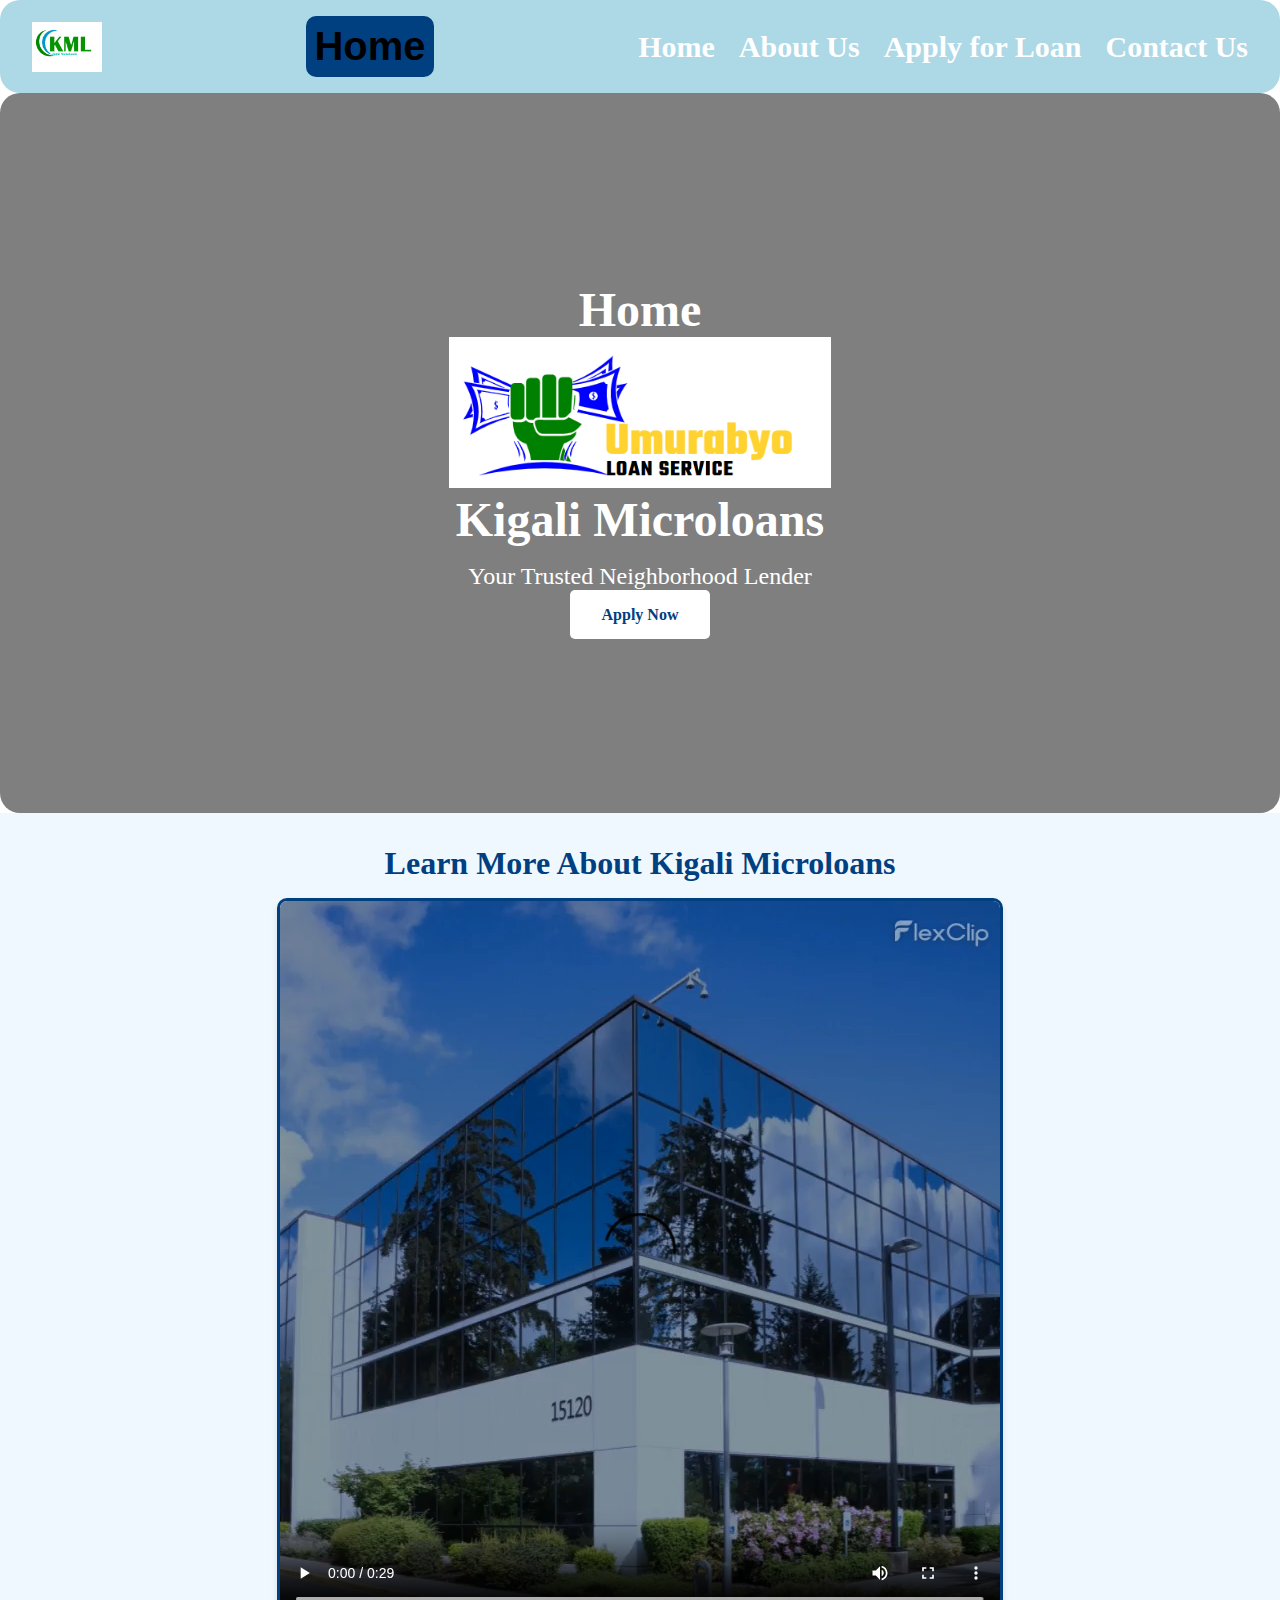
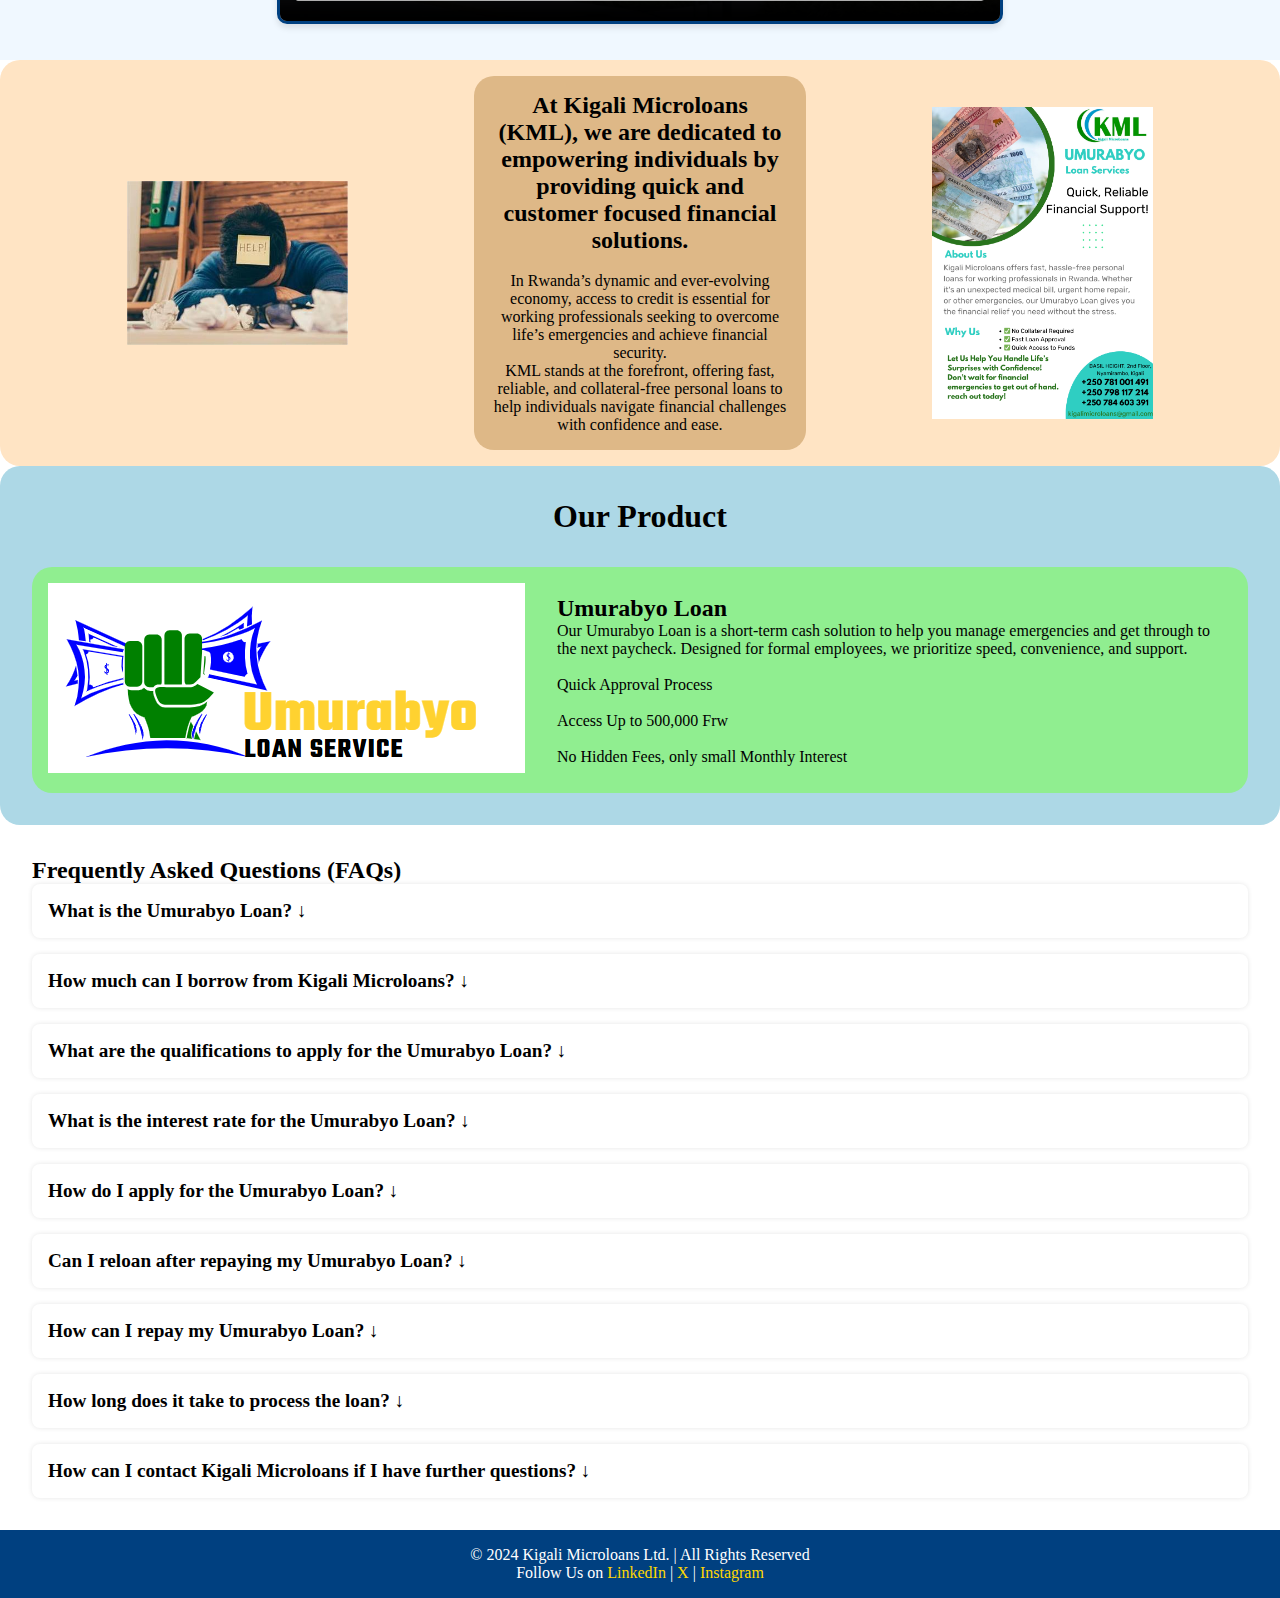
==== index.html @ 5b4e59a9 "Update index.html" ====
<!DOCTYPE html>
<html lang="en">
<head>
    <meta charset="UTF-8">
    <meta name="viewport" content="width=device-width, initial-scale=1.0">
    <!-- Meta Tags for SEO -->
<meta name="description" content="Kigali Microloans provides fast and collateral-free loans to individuals in Rwanda. Apply for the Umurabyo Loan to manage emergencies with quick approval.">
<meta name="keywords" content="Kigali Microloans, Umurabyo Loan, No Collateral Loan, Short-Term Loan, Loan in Rwanda, Emergency Loan">
<meta name="author" content="Kigali Microloans Ltd.">
<meta name="robots" content="index, follow">
<meta property="og:title" content="Kigali Microloans - Umurabyo Loan">
<meta property="og:description" content="Get access to quick, collateral-free loans with Kigali Microloans. Apply for the Umurabyo Loan to manage your emergencies.">
<meta property="og:image" content="Logos/Umurabyo brand.png">
<meta property="og:url" content="https://www.kigalimicroloans.com">
<meta name="twitter:card" content="summary_large_image">
<meta name="twitter:title" content="Kigali Microloans - Umurabyo Loan">
<meta name="twitter:description" content="Apply for Umurabyo Loan from Kigali Microloans. Quick approval, no collateral, and accessible loans for emergencies.">
<meta name="twitter:image" content="Logos/Umurabyo brand.png">

    <title>Kigali Microloans - Quick, Collateral-Free Loans | Umurabyo Loan</title>
    <link rel="stylesheet" href="index.css">
    <link rel="icon" href="favicon.png" type="image/png">

<!-- Add Schema Markup here -->
  <script type="application/ld+json">
  {
    "@context": "https://schema.org",
    "@type": "FAQPage",
    "mainEntity": [{
      "@type": "Question",
      "name": "What is the Umurabyo Loan?",
      "acceptedAnswer": {
        "@type": "Answer",
        "text": "The Umurabyo Loan is a short-term cash loan that helps clients cover emergencies until their next payday. It is repaid within one month."
      }
    }]
  }
  </script>

</head>
<body>

    <!-- Navigation -->
    <nav>
        <img src="Logos/KML Logo.png" alt="Kigali Microloans Logo - Quick and Collateral-Free Loans" class="logo">
        <h1 class="h1">Home</h1>
        <ul>
            <li><a href="index.html">Home</a></li>
            <li><a href="about.html">About Us</a></li>
            <li><a href="apply.html">Apply for Loan</a></li>
            <li><a href="contact.html">Contact Us</a></li>
        </ul>
    </nav>

    <!-- Hero Section with Background Animation -->
    <header class="hero">
        <div class="hero-content">
            <!-- Added Umurabyo Branding Logo -->
            <h1>Home</h1>
            <img src="Logos/Umurabyo brand.png" width="80%" alt="Umurabyo Loan Branding - Fast Loan Access in Rwanda" class="umurabyo-logo">
            <h1>Kigali Microloans</h1>
            <p>Your Trusted Neighborhood Lender</p>
            <a href="apply.html" class="cta-button">Apply Now</a>
        </div>
    </header>

    <!-- Embedded Video Section -->
    <section class="video-section">
        <div class="video-container">
            <h2>Learn More About Kigali Microloans</h2>
            <video controls>
                <source src="Media/Kml Profile Video R.mp4" type="video/mp4">
                Your browser does not support the video tag.
            </video>
        </div>
    </section>

    <!-- Flyer-->
    <section class="flyer">
        <div class="foimage">
            <img src="Fliers/OIP.jpg" alt="Quick Loan" width="50%" height="50%">
        </div>
        <div class="fcontent">
            <h2>At Kigali Microloans (KML), we are dedicated to empowering individuals by providing quick and customer focused financial solutions.</h2>
            <p> <br>In Rwanda’s dynamic and ever-evolving economy, access to credit is essential for working professionals seeking to overcome life’s emergencies and achieve financial security. <br>KML stands at the forefront, offering fast, reliable, and collateral-free personal loans to help individuals navigate financial challenges with confidence and ease.</p>
        </div>
        
        <div class="fimage">
            <img src="Fliers/Flyer.png" alt="Quick Loan" width="50%" height="50%">
        </div>
    </section>

    <!-- Product Section -->
    <section class="product-section">
        <h2 class="section-title">Our Product</h2>
        <div class="custom-container">
            <div class="image">
                <img src="Logos/Umurabyo brand.png" alt="Umurabyo Loan Service">
            </div>
            <div class="text">
                <h2>Umurabyo Loan</h2>
                <p>Our Umurabyo Loan is a short-term cash solution to help you manage emergencies and get through to the next paycheck. Designed for formal employees, we prioritize speed, convenience, and support.</p>
                
                    <p><br>Quick Approval Process</p>
                    <p><br>Access Up to 500,000 Frw</p>
                    <p><br>No Hidden Fees, only small Monthly Interest</p>
                
            </div>
        </div>
    </section>

    <!-- FAQ Section -->
    <section id="qa-section">
        <h2 class="section-title">Frequently Asked Questions (FAQs)</h2>
        <div class="qa-container">
            <div class="qa-item">
                <div class="question">
                    <strong>What is the Umurabyo Loan?</strong> 
                    <span class="caret">↓</span>
                </div>
                <div class="answer">
                    The Umurabyo Loan is a short-term cash loan that helps clients cover emergencies until their next payday. It is repaid within one month.
                </div>
            </div>
            <div class="qa-item">
                <div class="question">
                    <strong>How much can I borrow from Kigali Microloans?</strong> 
                    <span class="caret">↓</span>
                </div>
                <div class="answer">
                    You can borrow up to 500,000 Rwandan Francs (Frw) for Umurabyo Loan.
                </div>
            </div>
            <div class="qa-item">
                <div class="question">
                    <strong>What are the qualifications to apply for the Umurabyo Loan?</strong>
                    <span class="caret">↓</span>
                </div>
                <div class="answer">
                    You must be employed in the public or private sector and provide the required documents: National ID, Employment contract, and three months' bank statements.
                </div>
            </div>
            <div class="qa-item">
                <div class="question">
                    <strong>What is the interest rate for the Umurabyo Loan?</strong>
                    <span class="caret">↓</span>
                </div>
                <div class="answer">
                    The interest rate is 10% monthly, with no additional fees for application, processing, administration, insurance, or other costs.
                </div>
            </div>
            <div class="qa-item">
                <div class="question">
                    <strong>How do I apply for the Umurabyo Loan?</strong>
                    <span class="caret">↓</span>
                </div>
                <div class="answer">
                    You can send your application via company email (kigalimicroloans@gmail.com) containing the required documents (National ID, Employment contract, and bank statements), or click <a href="apply.html">here</a> to apply and wait for approval.
                </div>
            </div>
            <div class="qa-item">
                <div class="question">
                    <strong>Can I reloan after repaying my Umurabyo Loan?</strong>
                    <span class="caret">↓</span>
                </div>
                <div class="answer">
                    Yes, clients can reloan up to 2 times. The client must notify Kigali Microloans 10 days before the loan repayment due date.
                </div>
            </div>

             <div class="qa-item">
                <div class="question">
                    <strong>How can I repay my Umurabyo Loan?</strong>
                    <span class="caret">↓</span>
                </div>
                <div class="answer">
                     You can repay the loan through cash, mobile money, or a bank deposit.
                </div>
            </div>

            <div class="qa-item">
                <div class="question">
                    <strong>How long does it take to process the loan?</strong>
                    <span class="caret">↓</span>
                </div>
                <div class="answer">
                    Loan applications are processed within two hours after submission, and clients will receive the loan as quickly as possible, typically through cash, mobile money, or bank deposit not later than 24 hours.
                </div>
            </div>
            
            <div class="qa-item">
                <div class="question">
                    <strong> How can I contact Kigali Microloans if I have further questions?</strong>
                    <span class="caret">↓</span>
                </div>
                <div class="answer">
                     You can reach us by calling directly the numbers provided on <a href="contact.html">Contact Us</a> or through our official email. Contact details are available on the website.
                </div>
            </div>
        </div>
    </section>

    <!-- Footer -->
   <footer>
        <p>&copy; 2024 Kigali Microloans Ltd. | All Rights Reserved</p>
        <p>Follow Us on <a href="https://www.linkedin.com/company/kigali-microloans/">LinkedIn</a> | <a href="https://x.com/KigaliM77493/">X</a> | <a href="https://www.instagram.com/kigalimicroloans/">Instagram</a></p>
    </footer>
    <script>
        // Q&A Section Toggle Functionality
        const questions = document.querySelectorAll('#qa-section .question');
        questions.forEach((question) => {
            question.addEventListener('click', () => {
                const answer = question.nextElementSibling;
                answer.style.display = (answer.style.display === 'block') ? 'none' : 'block';
                const caret = question.querySelector('.caret');
                caret.classList.toggle('caret-down');
            });
        });
    </script>

<script type="application/ld+json">
{
  "@context": "https://schema.org",
  "@type": "Organization",
  "name": "Kigali Microloans",
  "url": "https://www.kigalimicroloans.com",
  "logo": "Logos/KML Logo.png",
  "contactPoint": {
    "@type": "ContactPoint",
    "telephone": "+250XXXXXXXXX",
    "contactType": "Customer Service",
    "areaServed": "RW",
    "availableLanguage": "English"
  },
  "sameAs": [
    "https://www.linkedin.com/company/kigali-microloans/",
    "https://x.com/KigaliM77493/",
    "https://www.instagram.com/kigalimicroloans/"
  ]
}
</script>


</body>
</html>
---- index.css ----
/* Basic Reset */
* {
    margin: 0;
    padding: 0;
    box-sizing: border-box;
}

/* Navigation Bar */
nav {
    display: flex;
    justify-content: space-between;
    align-items: center;
    padding: 1rem 2rem;
    background-color: lightblue;
    width: 100%;
    position: static;
    border-radius: 20px;
}
nav .logo {
    height: 50px;
}

nav h1 {
    font-family: Arial, sans-serif;
    color: black;
    font-size: 40px;
    background-color: #004080;
    border-radius: 10px;
    padding: 0.5rem;
}
nav ul {
    display: flex;
    gap: 1.5rem;
}
nav a {
    color: #fff;
    text-decoration: none;
    font-weight: bold;
    font-size: 30px;
}
nav ul li {
    list-style: none;
}

nav ul li a:hover {
    color: #ffd700;
}

/* Hero Section */
.hero {
    display: flex;
    justify-content: center;
    align-items: center;
    height: 80vh;
    background: url('background-animation.mp4') no-repeat center center;
    background-size: cover;
    color: #fff;
    text-align: center;
    position: relative;
    border-radius: 20px;
}
.hero::before {
    content: "";
    position: absolute;
    top: 0;
    left: 0;
    right: 0;
    bottom: 0;
    background: rgba(0, 0, 0, 0.5);
    border-radius: 20px;
}
.hero-content {
    z-index: 1;
}

.hero h1 {
    font-size: 3rem;
    animation: slideIn 2s ease;
}
.hero p {
    font-size: 1.5rem;
    margin: 1rem 0;
    animation: fadeIn 2s ease;
}
.cta-button {
    padding: 1rem 2rem;
    color: #004080;
    background: #fff;
    border-radius: 5px;
    font-weight: bold;
    text-decoration: none;
    animation: bounce 2s infinite;
}

/* Key Animations */
@keyframes slideIn {
    0% { transform: translateY(-100px); opacity: 0; }
    100% { transform: translateY(0); opacity: 1; }
}
@keyframes fadeIn {
    from { opacity: 0; }
    to { opacity: 1; }
}
@keyframes bounce {
    0%, 100% { transform: translateY(0); }
    50% { transform: translateY(-10px); }
}

/* Flyer Section */
.flyer {
    display: flex;
    align-items: center;
    justify-content: space-between;
    background-color: bisque;
    border-radius: 20px;
    padding: 1rem;
    width: 100%;
    gap: 1rem;
}
.flyer .foimage,
.flyer .fimage {
    width: 70%;
    display: flex;
    justify-content: center;
    align-items: center;
}
.flyer .foimage img,
.flyer .fimage img {
    max-width: 100%;
    height: auto;
}
.flyer .fcontent {
    border-radius: 20px;
    background-color: burlywood;
    width: 50%;
    text-align: center;
    padding: 1rem;
}

/* Umurabyo Loan Section */
.product-section {
    padding: 2rem;
    background: lightblue;
    text-align: center;
    border-radius: 20px;
}
.product-section .section-title {
    font-size: 2rem;
    margin-bottom: 2rem;
}
.custom-container {
    display: flex;
    justify-content: space-between;
    gap: 2rem;
    align-items: center;
    background-color: lightgreen;
    border-radius: 20px;
    padding: 1rem;
}
.custom-container .image img {
    max-width: 100%;
    height: auto;
}
.custom-container .text {
    text-align: left;
    flex: 1;
}
.product-section ul {
    list-style-type: none;
    padding: 0;
}
.product-section ul li {
    margin: 0.5rem 0;
    font-size: 1.1rem;
}

/* Q&A Section */
#qa-section {
    padding: 2rem;
}
.qa-container {
    display: flex;
    flex-direction: column;
    gap: 1rem;
}
.qa-item {
    background: #fff;
    border-radius: 8px;
    padding: 1rem;
    box-shadow: 0 0 5px rgba(0, 0, 0, 0.1);
}
.qa-item .question {
    font-size: 1.2rem;
    cursor: pointer;
}
.qa-item .answer {
    font-size: 1rem;
    display: none;
    margin-top: 0.5rem;
    background-color: lightcyan;
    padding: 0.5rem;
    border-radius: 5px;
}

/* Footer */
footer {
    background-color: #004080;
    color: #fff;
    text-align: center;
    padding: 1rem 0;
}
footer a {
    color: #ffd700;
    text-decoration: none;
}

/* Video Section */
.video-section {
    text-align: center;
    padding: 2rem;
    background-color: #f0f8ff;
}
.video-section h2 {
    font-size: 2rem;
    color: #004080;
    margin-bottom: 1rem;
}
.video-container video {
    max-width: 80%;
    height: auto;
    border: 3px solid #004080;
    border-radius: 10px;
    box-shadow: 0px 4px 6px rgba(0, 0, 0, 0.1);
}

/* Add these codes at the end of your existing CSS for responsive design */

/* Responsive Design Enhancements */
@media (max-width: 768px) {
    /* Navigation Bar */
    nav {
        flex-direction: column; /* Stack items vertically */
        align-items: flex-start; /* Align to the left */
        gap: 1rem; /* Add spacing between items */
        padding: 1rem;
    }
    nav ul {
        flex-direction: column; /* Stack menu items vertically */
        gap: 0.5rem;
    }
    nav h1 {
        font-size: 2rem; /* Adjust font size */
        text-align: center; /* Center-align the title */
    }
    
    /* Hero Section */
    .hero {
        flex-direction: column; /* Stack content vertically */
        padding: 1rem;
        height: auto; /* Allow height to adjust based on content */
    }
    .hero h1 {
        font-size: 2rem; /* Adjust font size */
    }
    .hero p {
        font-size: 1.2rem; /* Adjust paragraph font size */
    }

    /* Flyer Section */
    .flyer {
        flex-direction: column; /* Stack content vertically */
        gap: 1rem;
    }
    .flyer .foimage,
    .flyer .fimage {
        width: 150%; /* Take full width on smaller screens */
    }
    .flyer .fcontent {
        width: 100%; /* Adjust text section width */
        padding: 1rem;
    }

    /* Product Section */
    .custom-container {
        flex-direction: column; /* Stack content vertically */
        align-items: center; /* Center-align content */
        gap: 1rem;
    }
    .product-section .section-title {
        font-size: 1.5rem; /* Adjust section title font size */
    }
    .custom-container .text {
        text-align: center; /* Center-align text */
    }

    /* Q&A Section */
    .qa-container {
        gap: 0.5rem; /* Reduce gap between Q&A items */
    }
    .qa-item {
        padding: 0.5rem; /* Adjust padding for better fit */
    }

    /* Footer */
    footer {
        padding: 1rem; /* Adjust padding */
        font-size: 0.9rem; /* Adjust text size */
    }

    /* Video Section */
    .video-container video {
        max-width: 100%; /* Scale video to fit screen */
        height: auto; /* Maintain aspect ratio */
    }
}
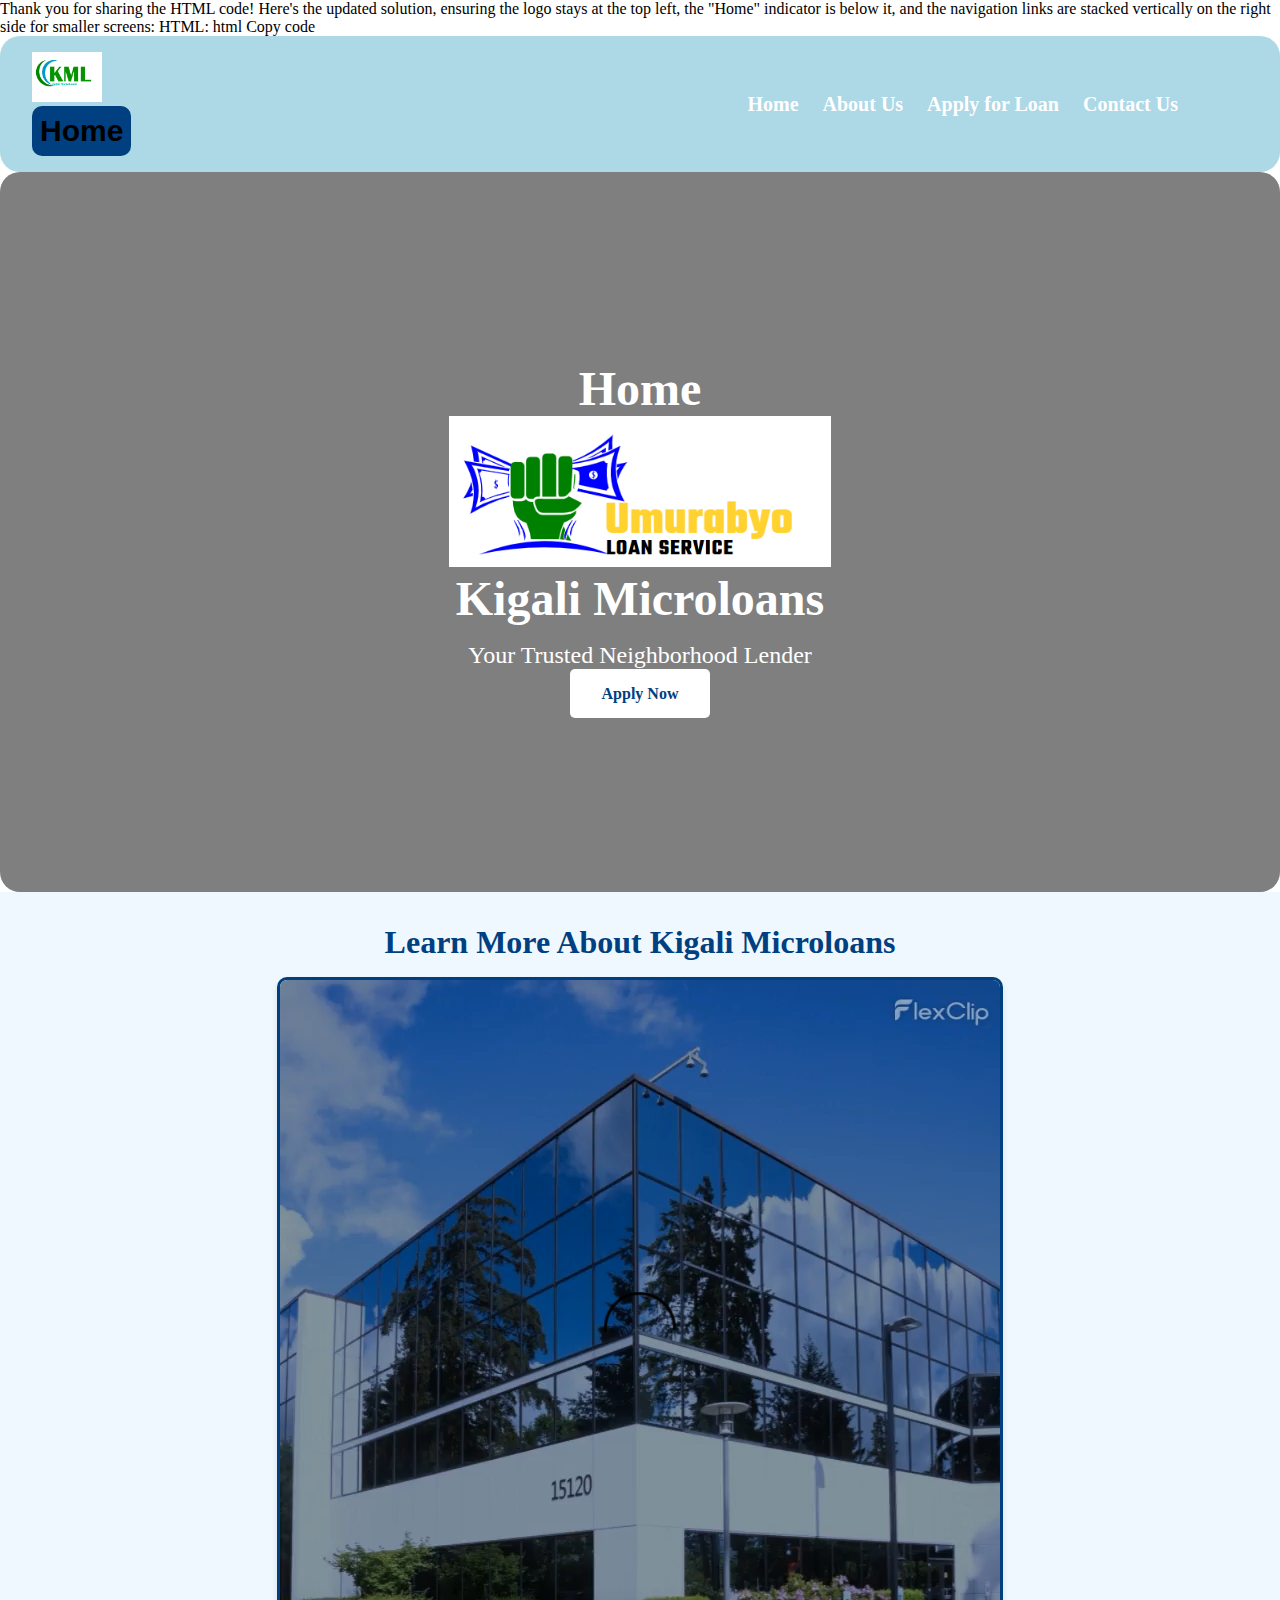
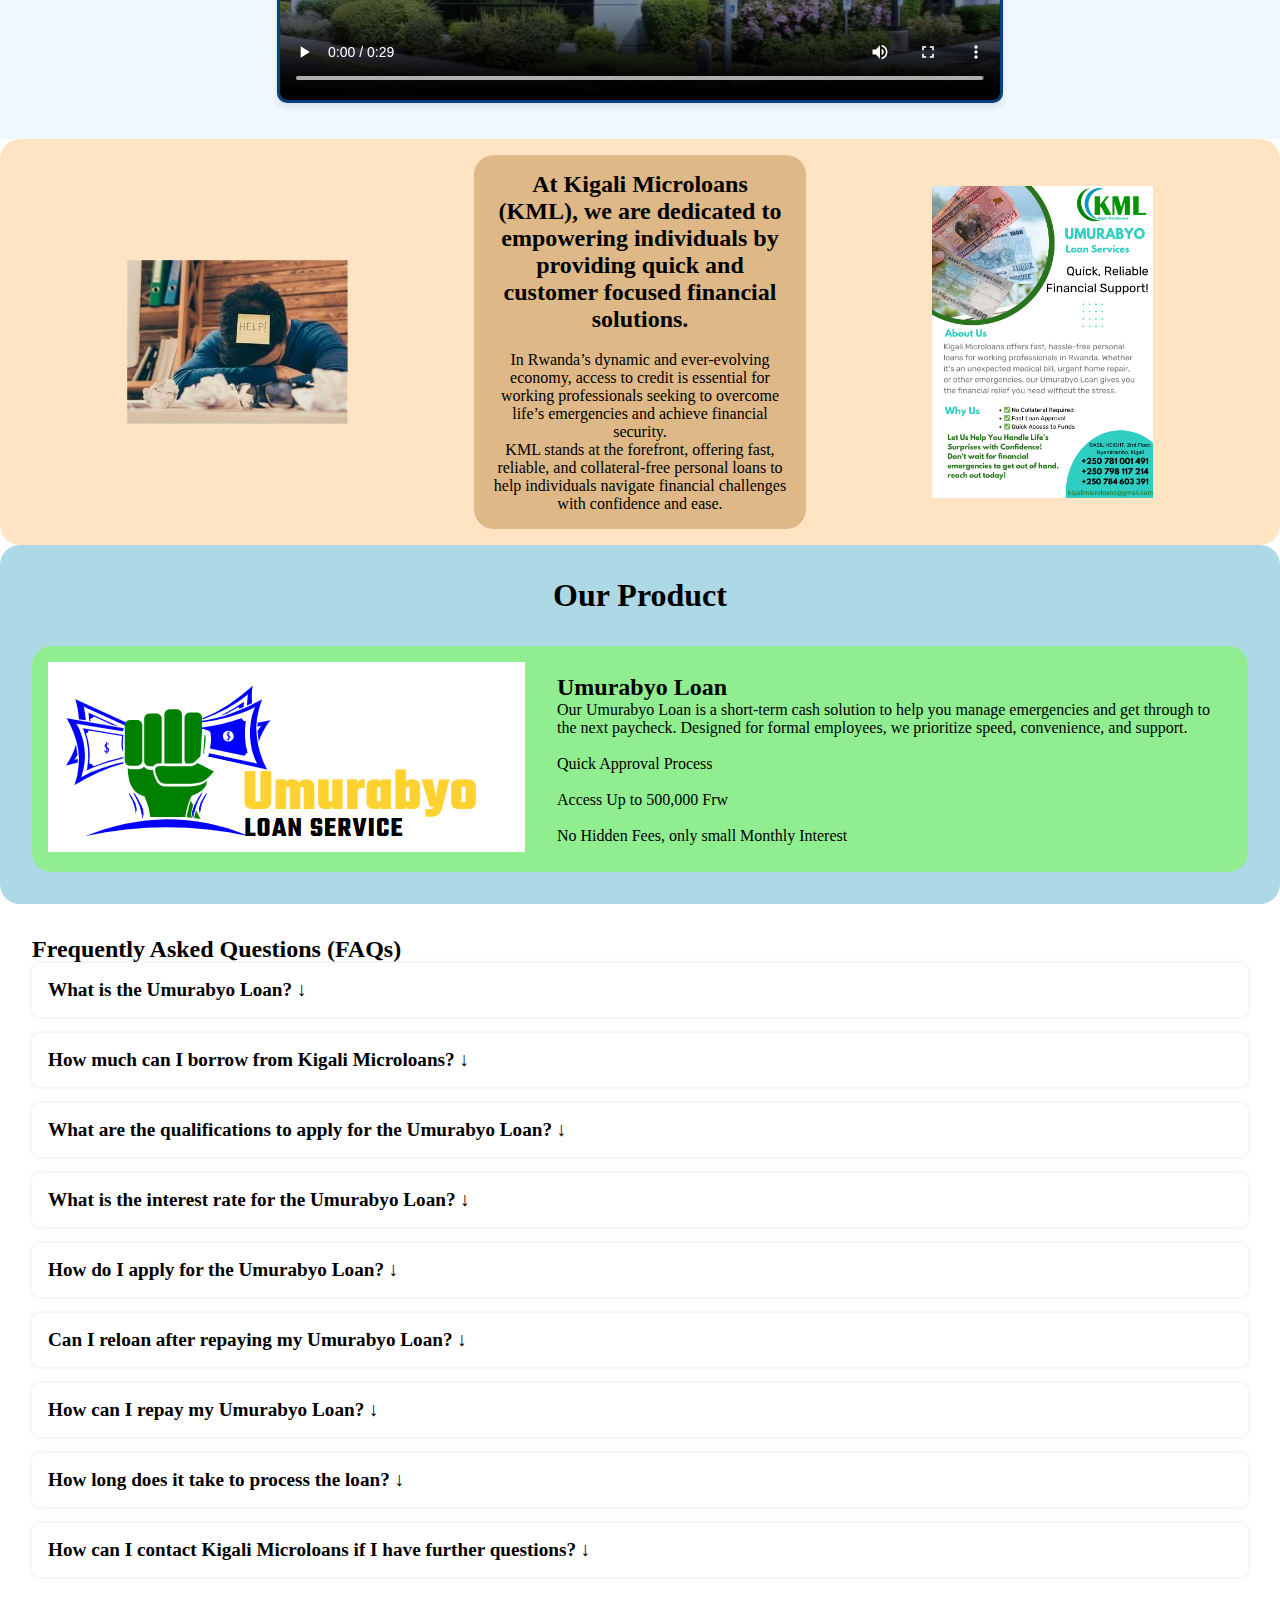
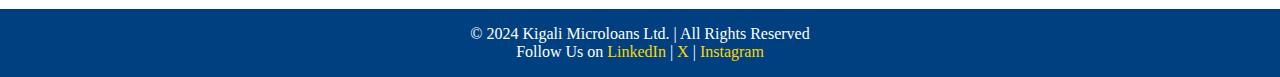
==== commit 24d2903e: "Update index.html" ====
--- a/index.html
+++ b/index.html
@@ -40,17 +40,25 @@
 </head>
 <body>
 
-    <!-- Navigation -->
-    <nav>
+   
+Thank you for sharing the HTML code! Here's the updated solution, ensuring the logo stays at the top left, the "Home" indicator is below it, and the navigation links are stacked vertically on the right side for smaller screens:
+
+HTML:
+html
+Copy code
+<!-- Navigation -->
+<nav>
+    <div class="logo-container">
         <img src="Logos/KML Logo.png" alt="Kigali Microloans Logo - Quick and Collateral-Free Loans" class="logo">
-        <h1 class="h1">Home</h1>
-        <ul>
-            <li><a href="index.html">Home</a></li>
-            <li><a href="about.html">About Us</a></li>
-            <li><a href="apply.html">Apply for Loan</a></li>
-            <li><a href="contact.html">Contact Us</a></li>
-        </ul>
-    </nav>
+        <h1 class="home-indicator">Home</h1>
+    </div>
+    <ul class="nav-links">
+        <li><a href="index.html">Home</a></li>
+        <li><a href="about.html">About Us</a></li>
+        <li><a href="apply.html">Apply for Loan</a></li>
+        <li><a href="contact.html">Contact Us</a></li>
+    </ul>
+</nav>
 
     <!-- Hero Section with Background Animation -->
     <header class="hero">
--- a/index.css
+++ b/index.css
@@ -23,7 +23,7 @@
 nav h1 {
     font-family: Arial, sans-serif;
     color: black;
-    font-size: 40px;
+    font-size: 30px;
     background-color: #004080;
     border-radius: 10px;
     padding: 0.5rem;
@@ -31,12 +31,13 @@
 nav ul {
     display: flex;
     gap: 1.5rem;
+    padding-right: 70px;
 }
 nav a {
     color: #fff;
     text-decoration: none;
     font-weight: bold;
-    font-size: 30px;
+    font-size: 20px;
 }
 nav ul li {
     list-style: none;
@@ -237,20 +238,60 @@
 
 /* Responsive Design Enhancements */
 @media (max-width: 768px) {
-    /* Navigation Bar */
-    nav {
-        flex-direction: column; /* Stack items vertically */
-        align-items: flex-start; /* Align to the left */
-        gap: 1rem; /* Add spacing between items */
+    .header {
+        position: relative;
+        width: 100%;
+        padding: 20px;
+        background-color: #f8f8f8; /* Adjust background color */
+    }
+
+    .logo {
+        position: absolute;
+        top: 0;
+        left: 0;
+        width: 120px; /* Adjust logo size for small screens */
+    }
+
+    .home-indicator {
+        position: absolute;
+        top: 80px; /* Adjust spacing from logo */
+        left: 0;
+        font-size: 18px;
+        color: #333;
+    }
+
+    .nav-links {
+        position: absolute;
+        top: 50%; /* Center vertically */
+        right: 20px;
+        display: flex;
+        flex-direction: column;
+        align-items: flex-end;
+    }
+
+    .nav-links a {
+        color: #000;
+        text-decoration: none;
+        margin-bottom: 10px; /* Space between links */
+    }
+    
+    nav ul li a:hover {
+        color: #ffd700;
+    }
+
+    /* Hero Section */
+    .hero {
+        flex-direction: column; /* Stack content vertically */
         padding: 1rem;
-    }
-    nav ul {
-        flex-direction: column; /* Stack menu items vertically */
-        gap: 0.5rem;
-    }
-    nav h1 {
+        height: auto; /* Allow height to adjust based on content */
+    }
+
+    .hero h1 {
         font-size: 2rem; /* Adjust font size */
-        text-align: center; /* Center-align the title */
+    }
+
+    .hero p {
+        font-size: 1.2rem; /* Adjust paragraph font size */
     }
     
     /* Hero Section */
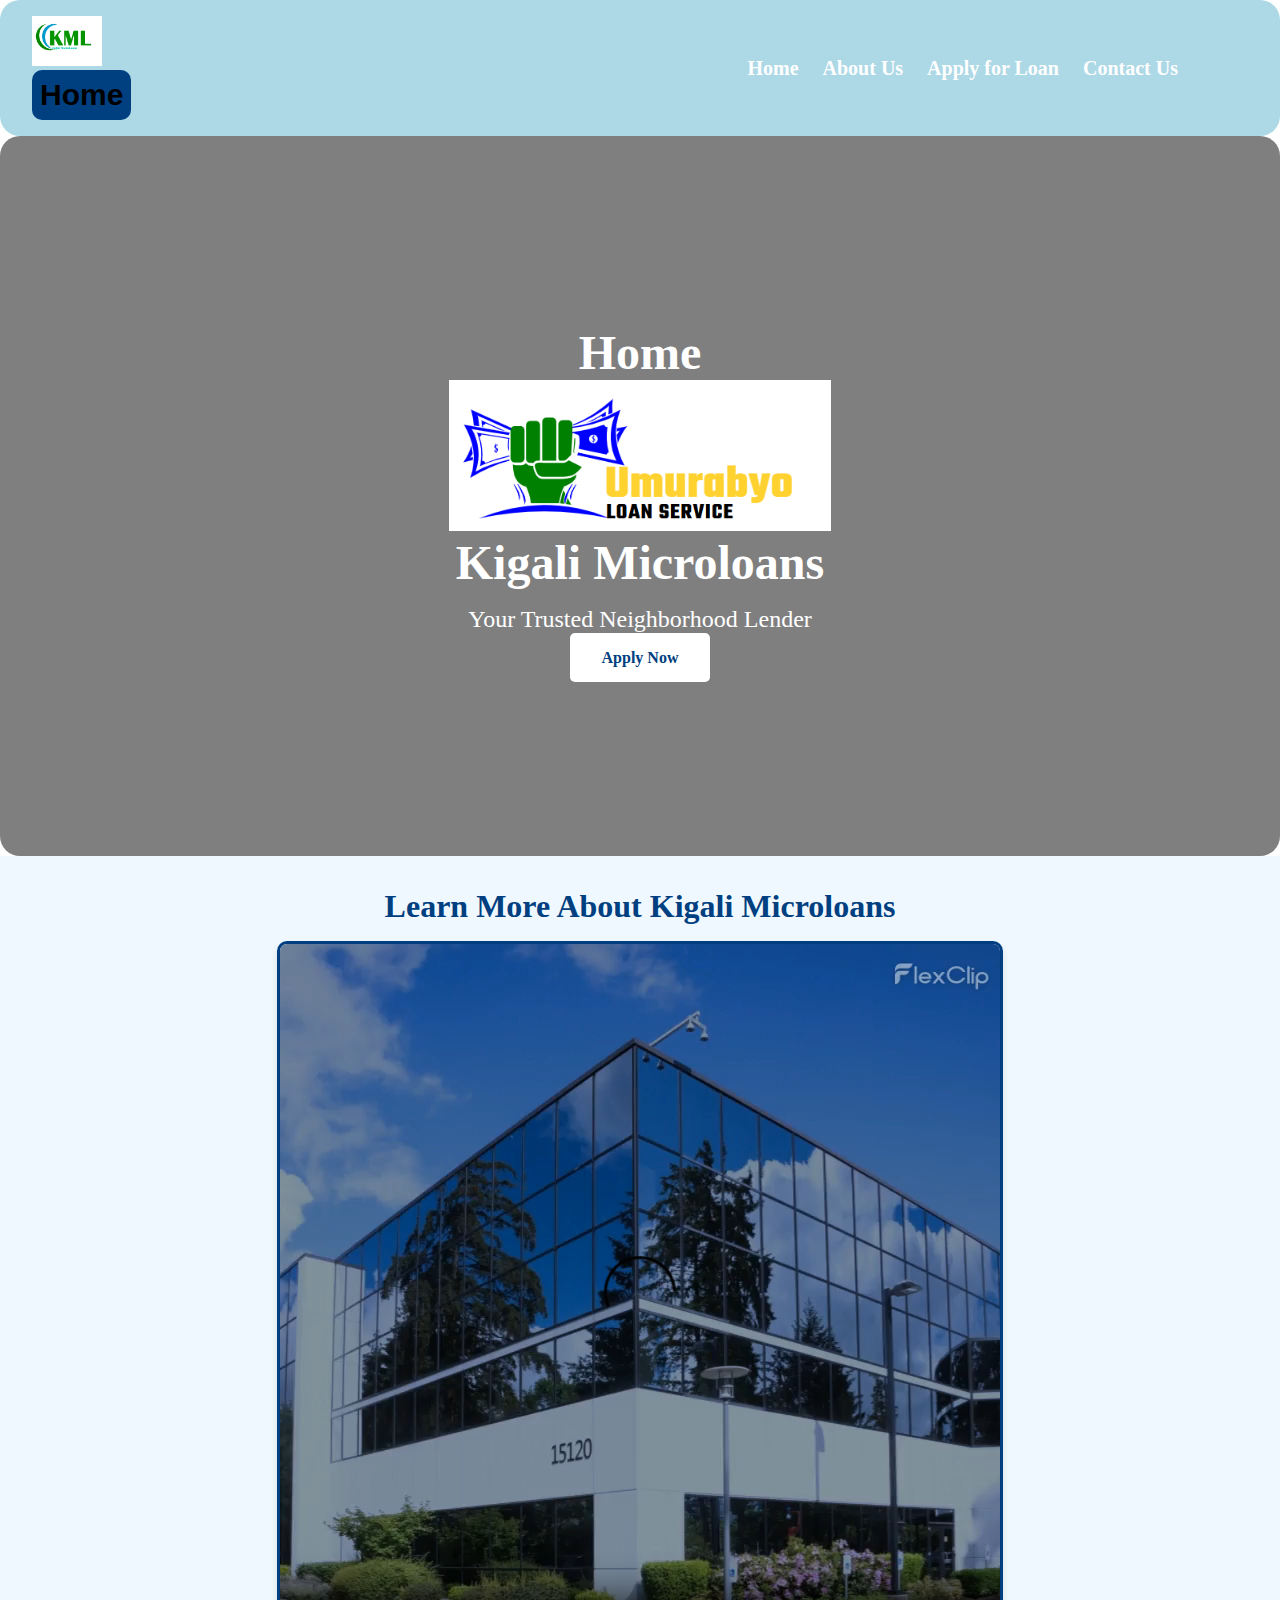
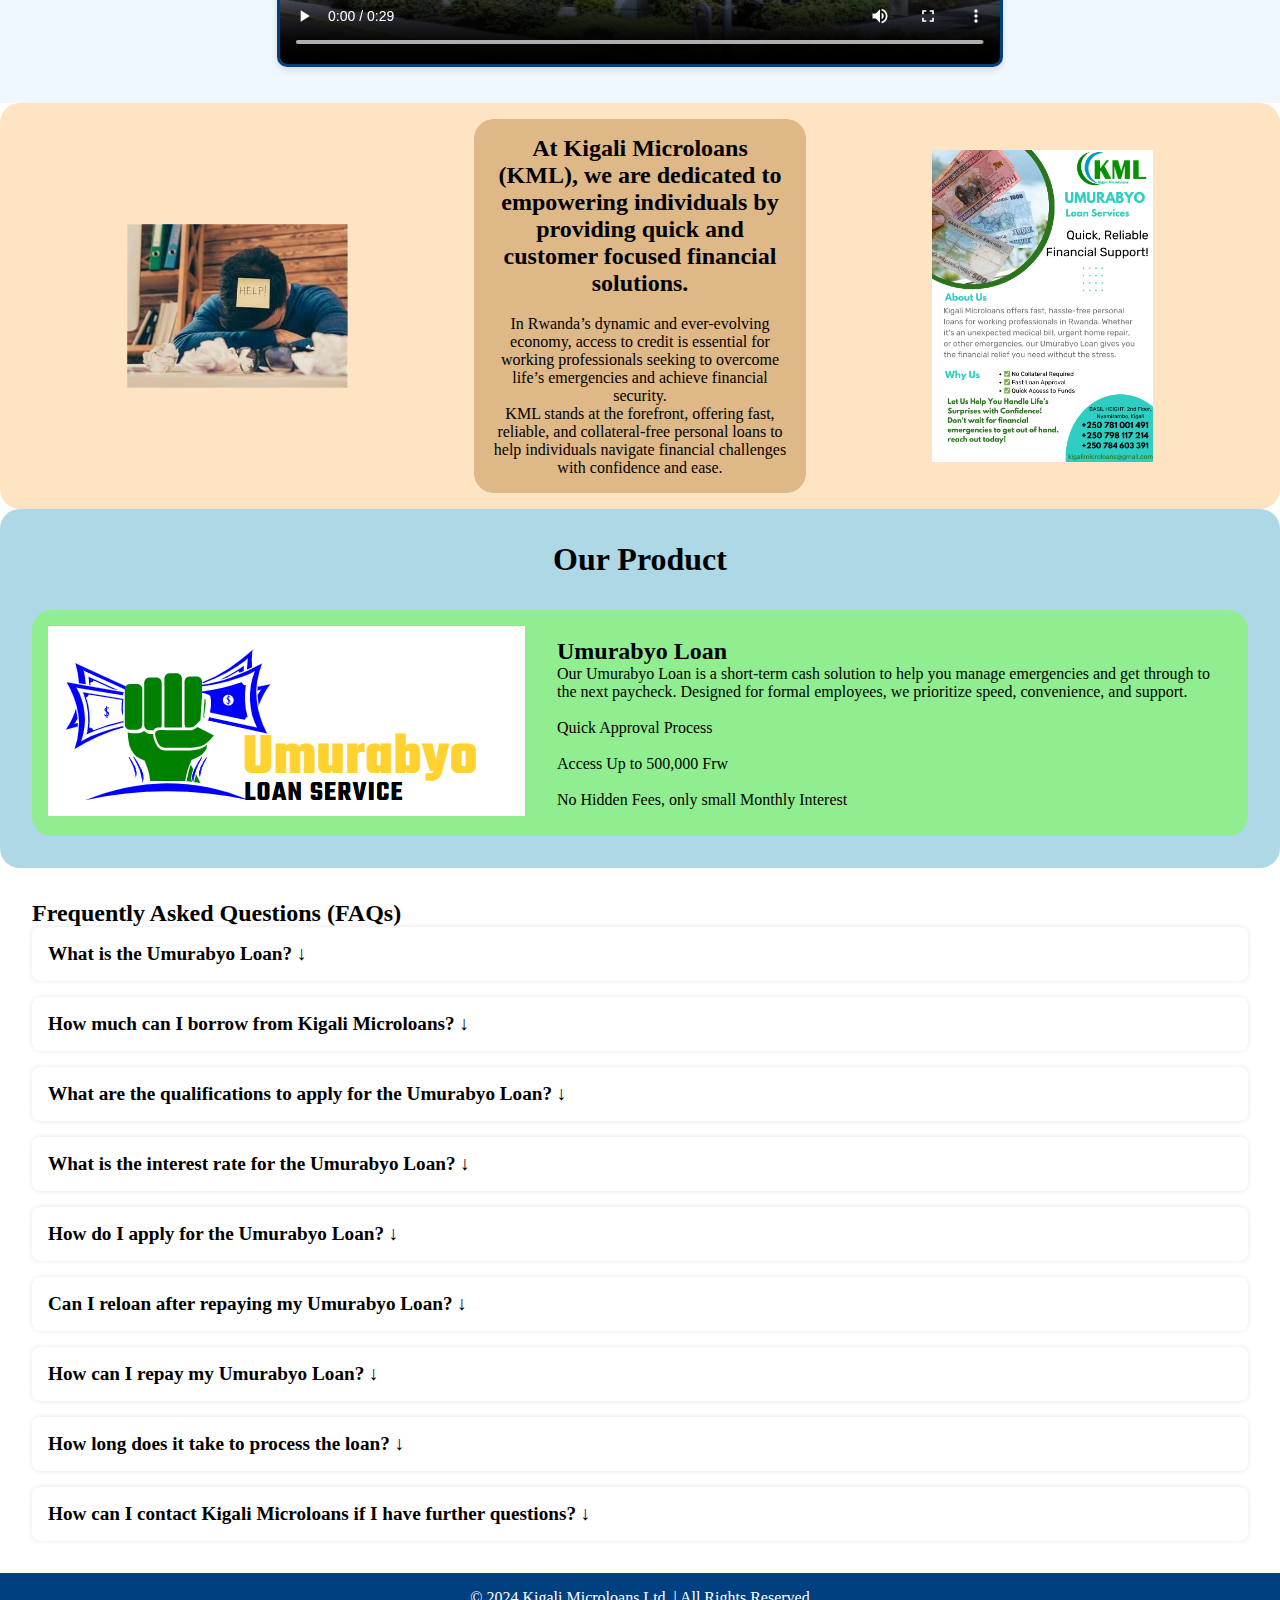
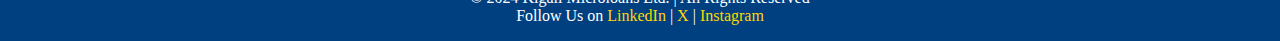
==== commit 59b5dbf7: "Update index.html" ====
--- a/index.html
+++ b/index.html
@@ -40,12 +40,6 @@
 </head>
 <body>
 
-   
-Thank you for sharing the HTML code! Here's the updated solution, ensuring the logo stays at the top left, the "Home" indicator is below it, and the navigation links are stacked vertically on the right side for smaller screens:
-
-HTML:
-html
-Copy code
 <!-- Navigation -->
 <nav>
     <div class="logo-container">
--- a/index.css
+++ b/index.css
@@ -238,60 +238,20 @@
 
 /* Responsive Design Enhancements */
 @media (max-width: 768px) {
-    .header {
-        position: relative;
-        width: 100%;
-        padding: 20px;
-        background-color: #f8f8f8; /* Adjust background color */
-    }
-
-    .logo {
-        position: absolute;
-        top: 0;
-        left: 0;
-        width: 120px; /* Adjust logo size for small screens */
-    }
-
-    .home-indicator {
-        position: absolute;
-        top: 80px; /* Adjust spacing from logo */
-        left: 0;
-        font-size: 18px;
-        color: #333;
-    }
-
-    .nav-links {
-        position: absolute;
-        top: 50%; /* Center vertically */
-        right: 20px;
-        display: flex;
-        flex-direction: column;
-        align-items: flex-end;
-    }
-
-    .nav-links a {
-        color: #000;
-        text-decoration: none;
-        margin-bottom: 10px; /* Space between links */
-    }
-    
-    nav ul li a:hover {
-        color: #ffd700;
-    }
-
-    /* Hero Section */
-    .hero {
-        flex-direction: column; /* Stack content vertically */
+    /* Navigation Bar */
+    nav {
+        flex-direction: column; /* Stack items vertically */
+        align-items: flex-start; /* Align to the left */
+        gap: 1rem; /* Add spacing between items */
         padding: 1rem;
-        height: auto; /* Allow height to adjust based on content */
-    }
-
-    .hero h1 {
+    }
+    nav ul {
+        flex-direction: column; /* Stack menu items vertically */
+        gap: 0.5rem;
+    }
+    nav h1 {
         font-size: 2rem; /* Adjust font size */
-    }
-
-    .hero p {
-        font-size: 1.2rem; /* Adjust paragraph font size */
+        text-align: center; /* Center-align the title */
     }
     
     /* Hero Section */
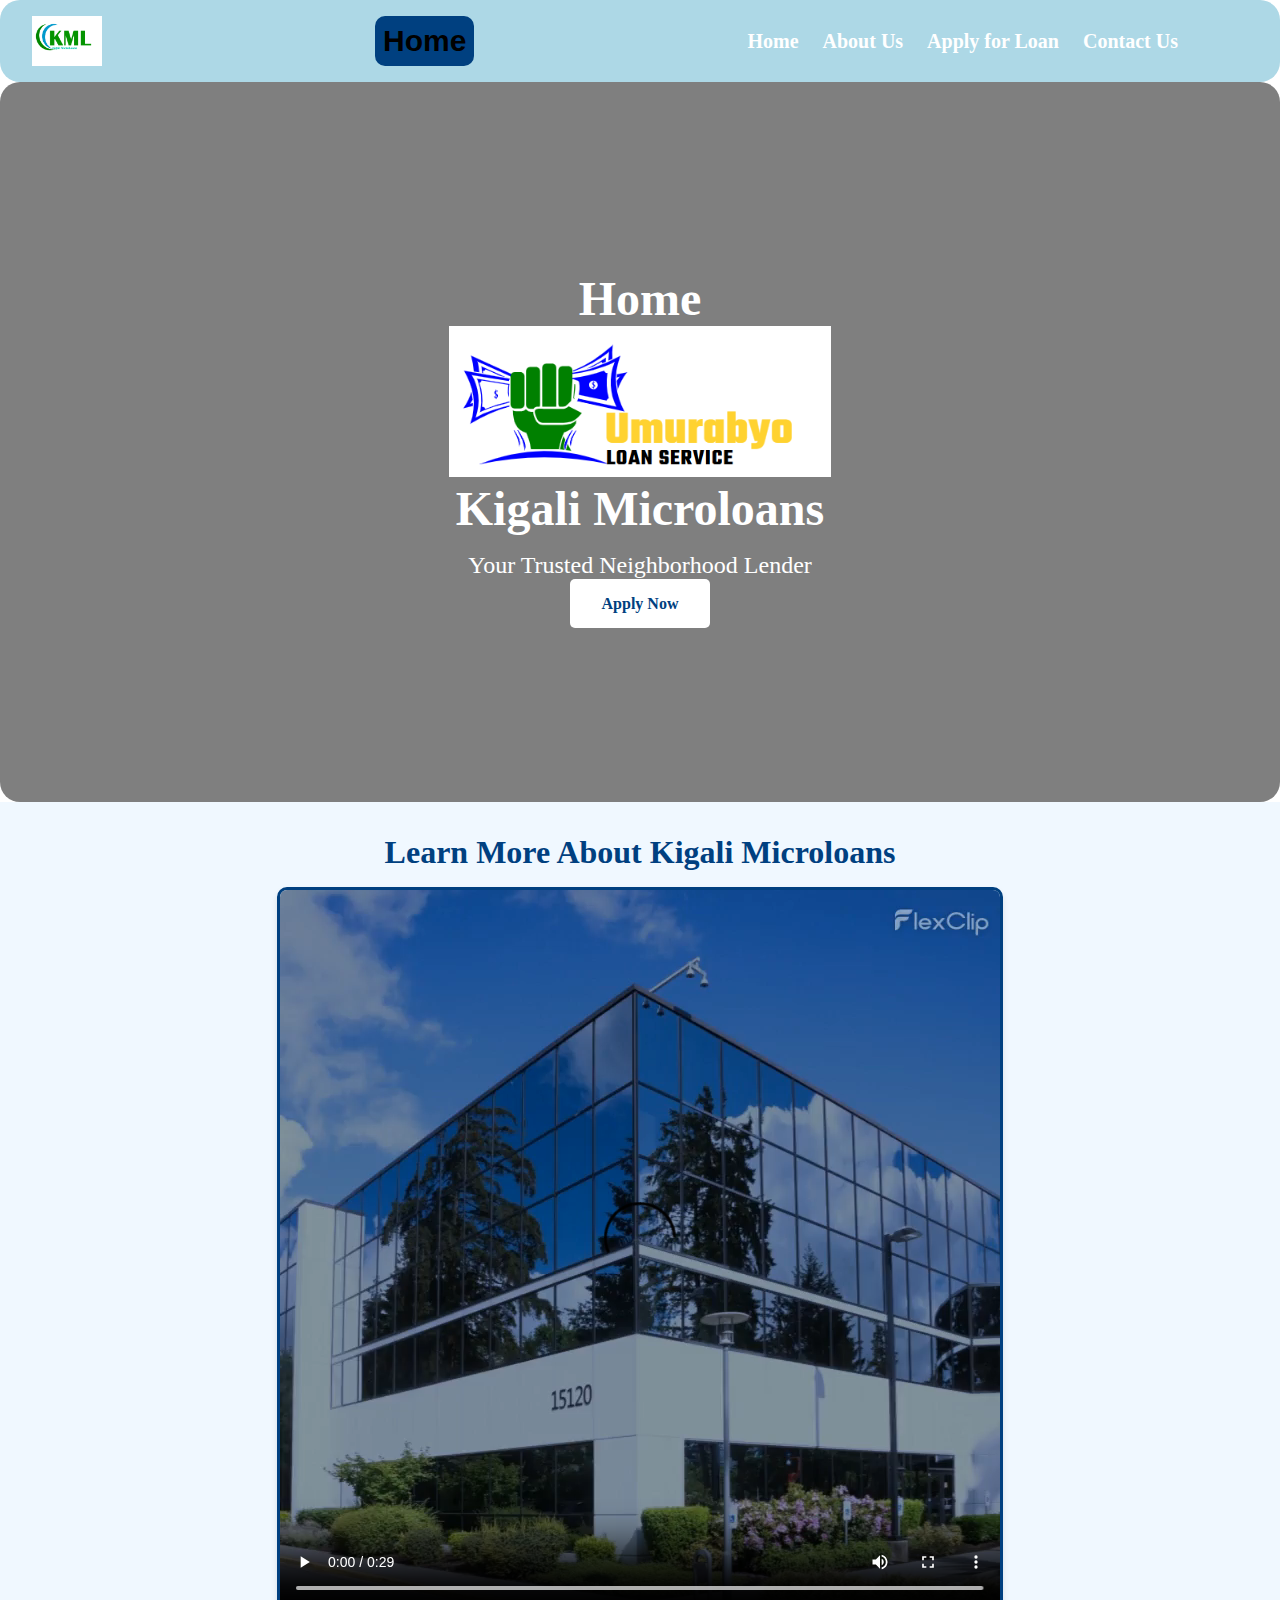
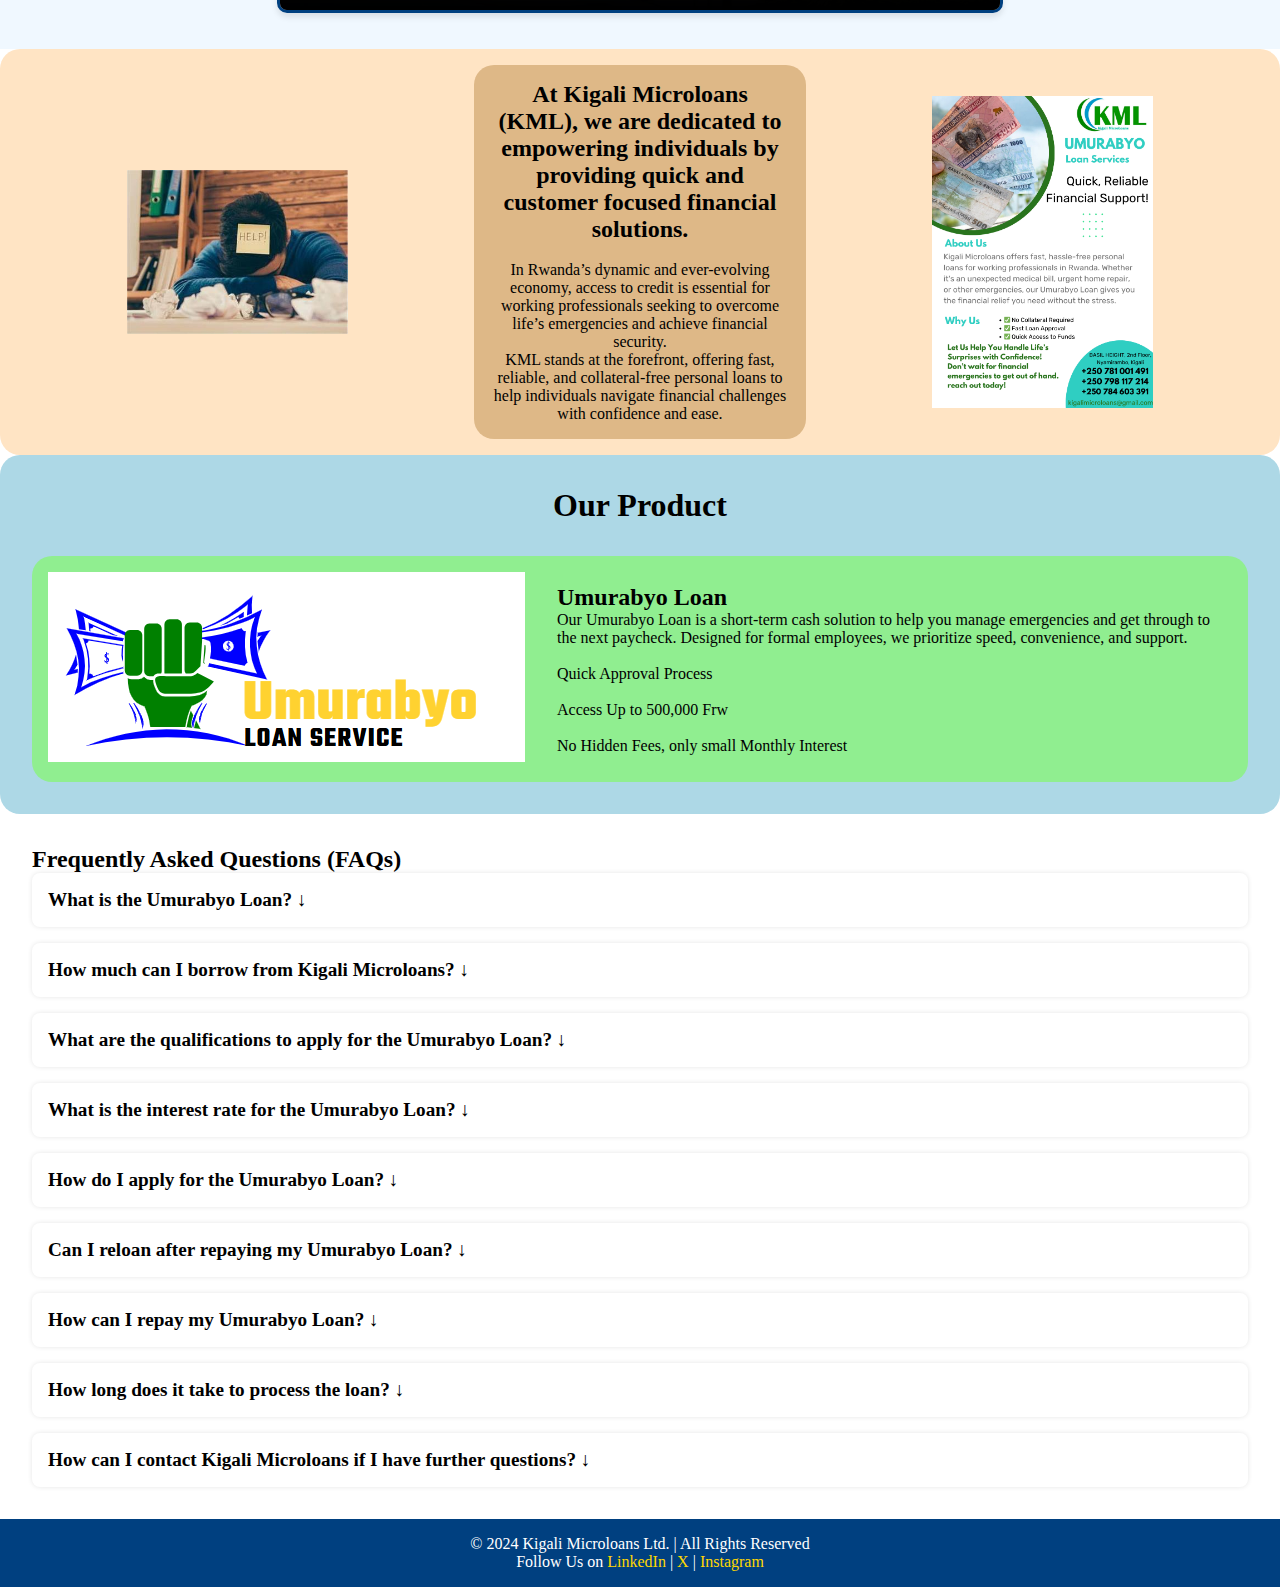
==== commit 7b4fe1e3: "Update index.html" ====
--- a/index.html
+++ b/index.html
@@ -41,18 +41,18 @@
 <body>
 
 <!-- Navigation -->
-<nav>
-    <div class="logo-container">
+
+    <!-- Navigation -->
+    <nav>
         <img src="Logos/KML Logo.png" alt="Kigali Microloans Logo - Quick and Collateral-Free Loans" class="logo">
-        <h1 class="home-indicator">Home</h1>
-    </div>
-    <ul class="nav-links">
-        <li><a href="index.html">Home</a></li>
-        <li><a href="about.html">About Us</a></li>
-        <li><a href="apply.html">Apply for Loan</a></li>
-        <li><a href="contact.html">Contact Us</a></li>
-    </ul>
-</nav>
+        <h1 class="h1">Home</h1>
+        <ul>
+            <li><a href="index.html">Home</a></li>
+            <li><a href="about.html">About Us</a></li>
+            <li><a href="apply.html">Apply for Loan</a></li>
+            <li><a href="contact.html">Contact Us</a></li>
+        </ul>
+    </nav>
 
     <!-- Hero Section with Background Animation -->
     <header class="hero">
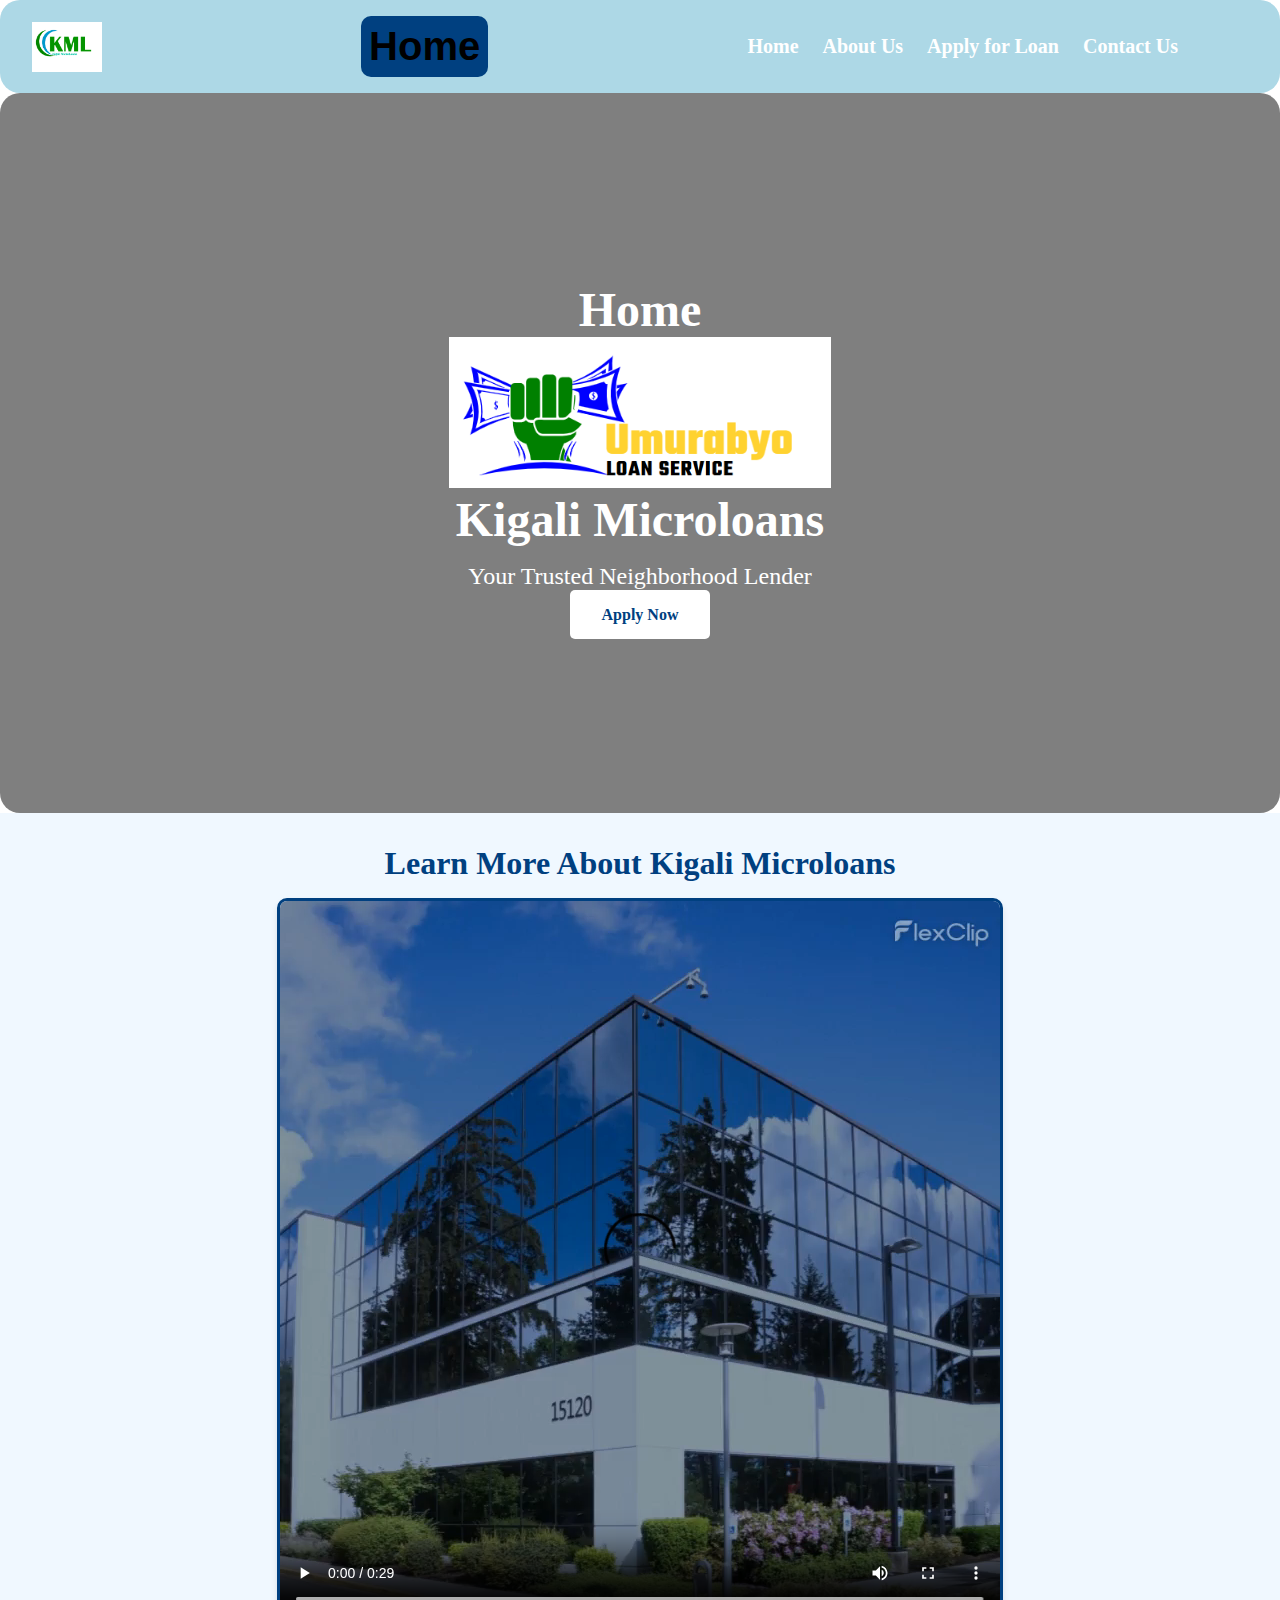
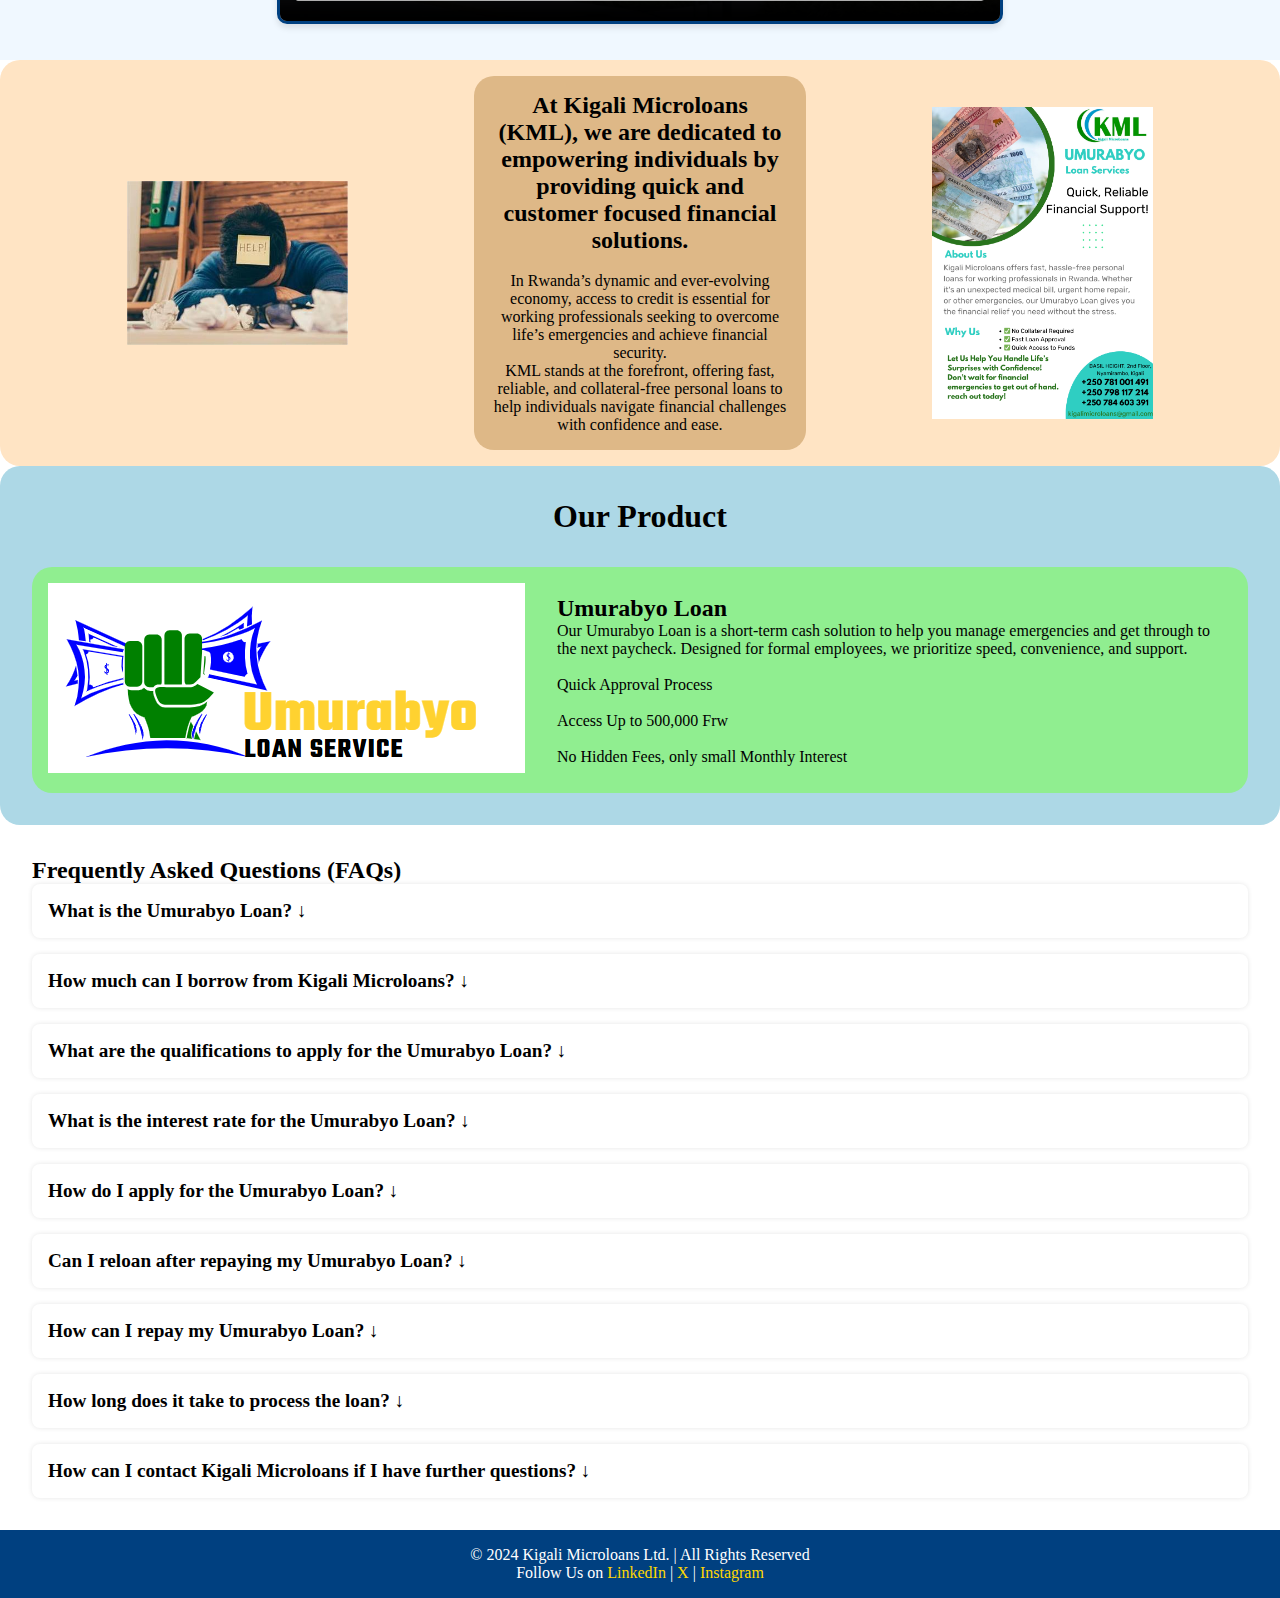
==== commit d9824db8: "Update index.html" ====
--- a/index.html
+++ b/index.html
@@ -19,7 +19,7 @@
 
     <title>Kigali Microloans - Quick, Collateral-Free Loans | Umurabyo Loan</title>
     <link rel="stylesheet" href="index.css">
-    <link rel="icon" href="favicon.png" type="image/png">
+    <link rel="icon" href="Logos/KML Logo.png" type="image/png">
 
 <!-- Add Schema Markup here -->
   <script type="application/ld+json">
--- a/index.css
+++ b/index.css
@@ -23,7 +23,7 @@
 nav h1 {
     font-family: Arial, sans-serif;
     color: black;
-    font-size: 30px;
+    font-size: 40px;
     background-color: #004080;
     border-radius: 10px;
     padding: 0.5rem;
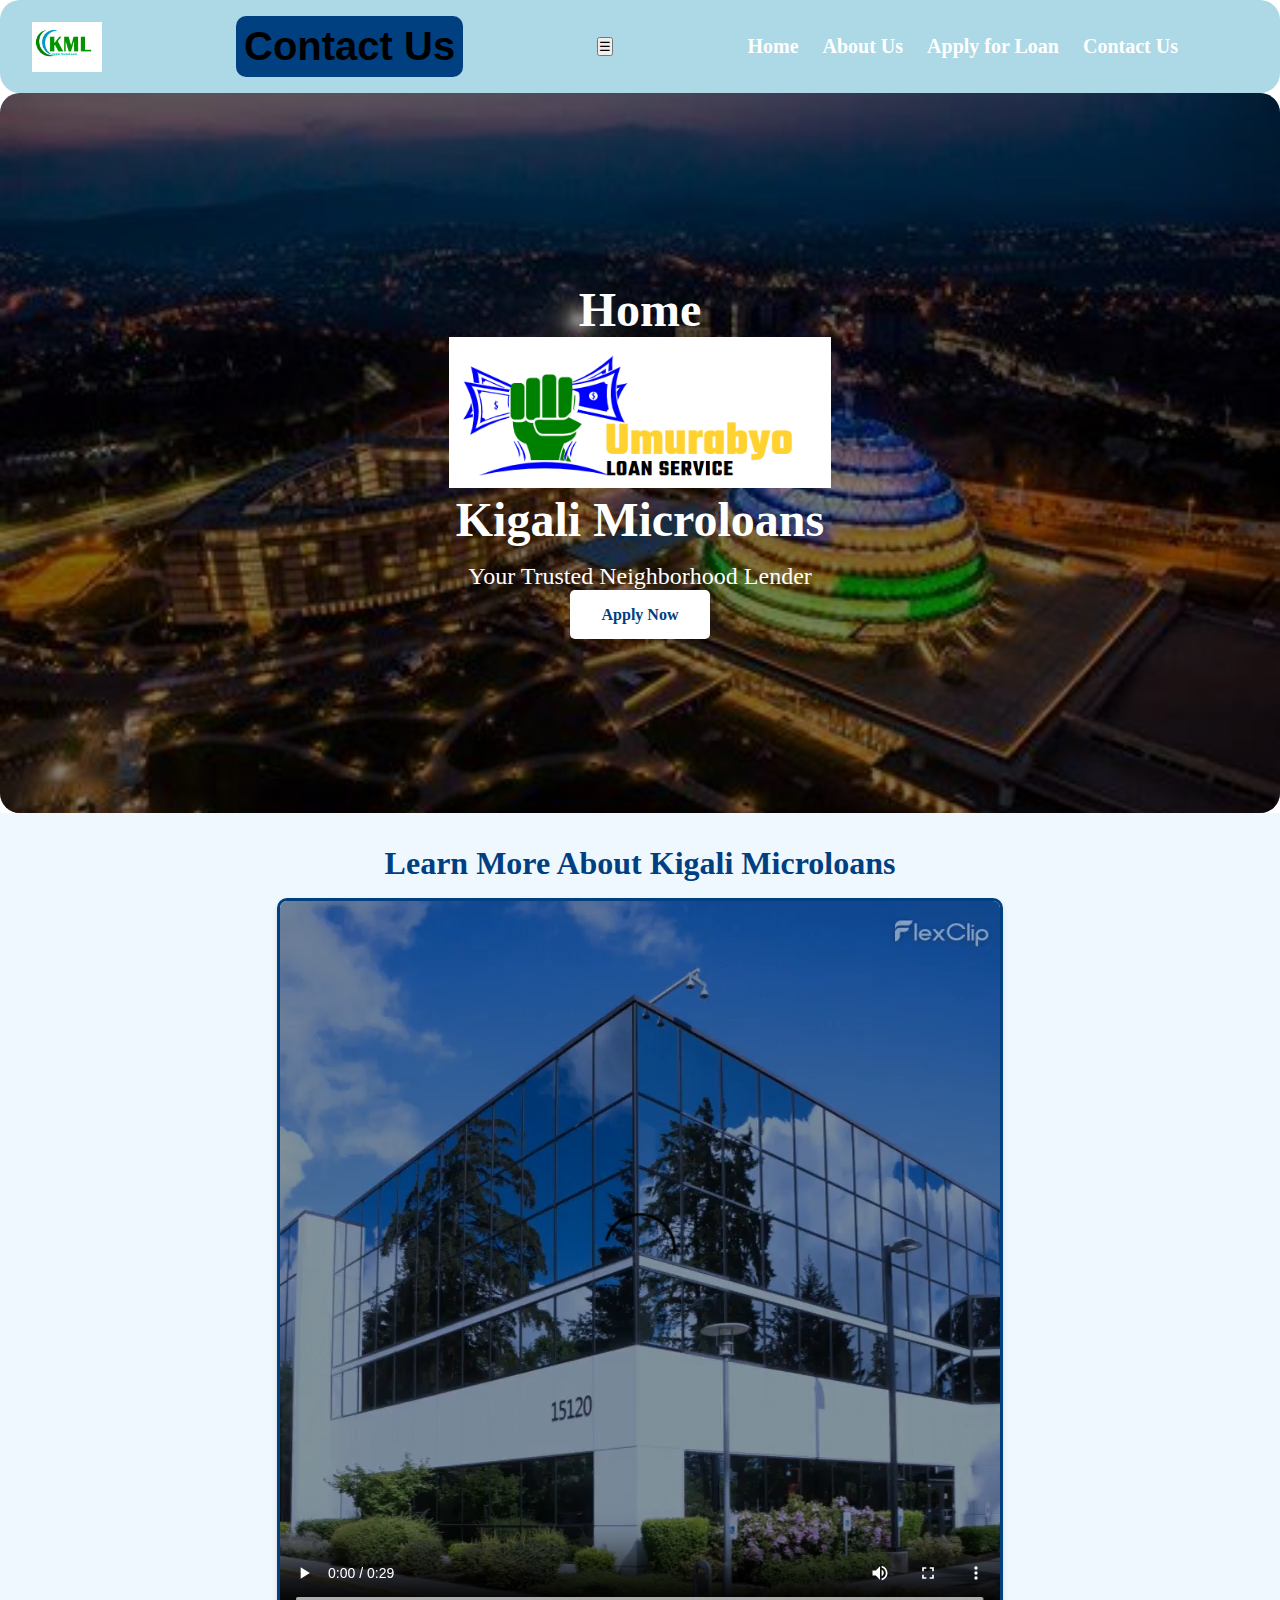
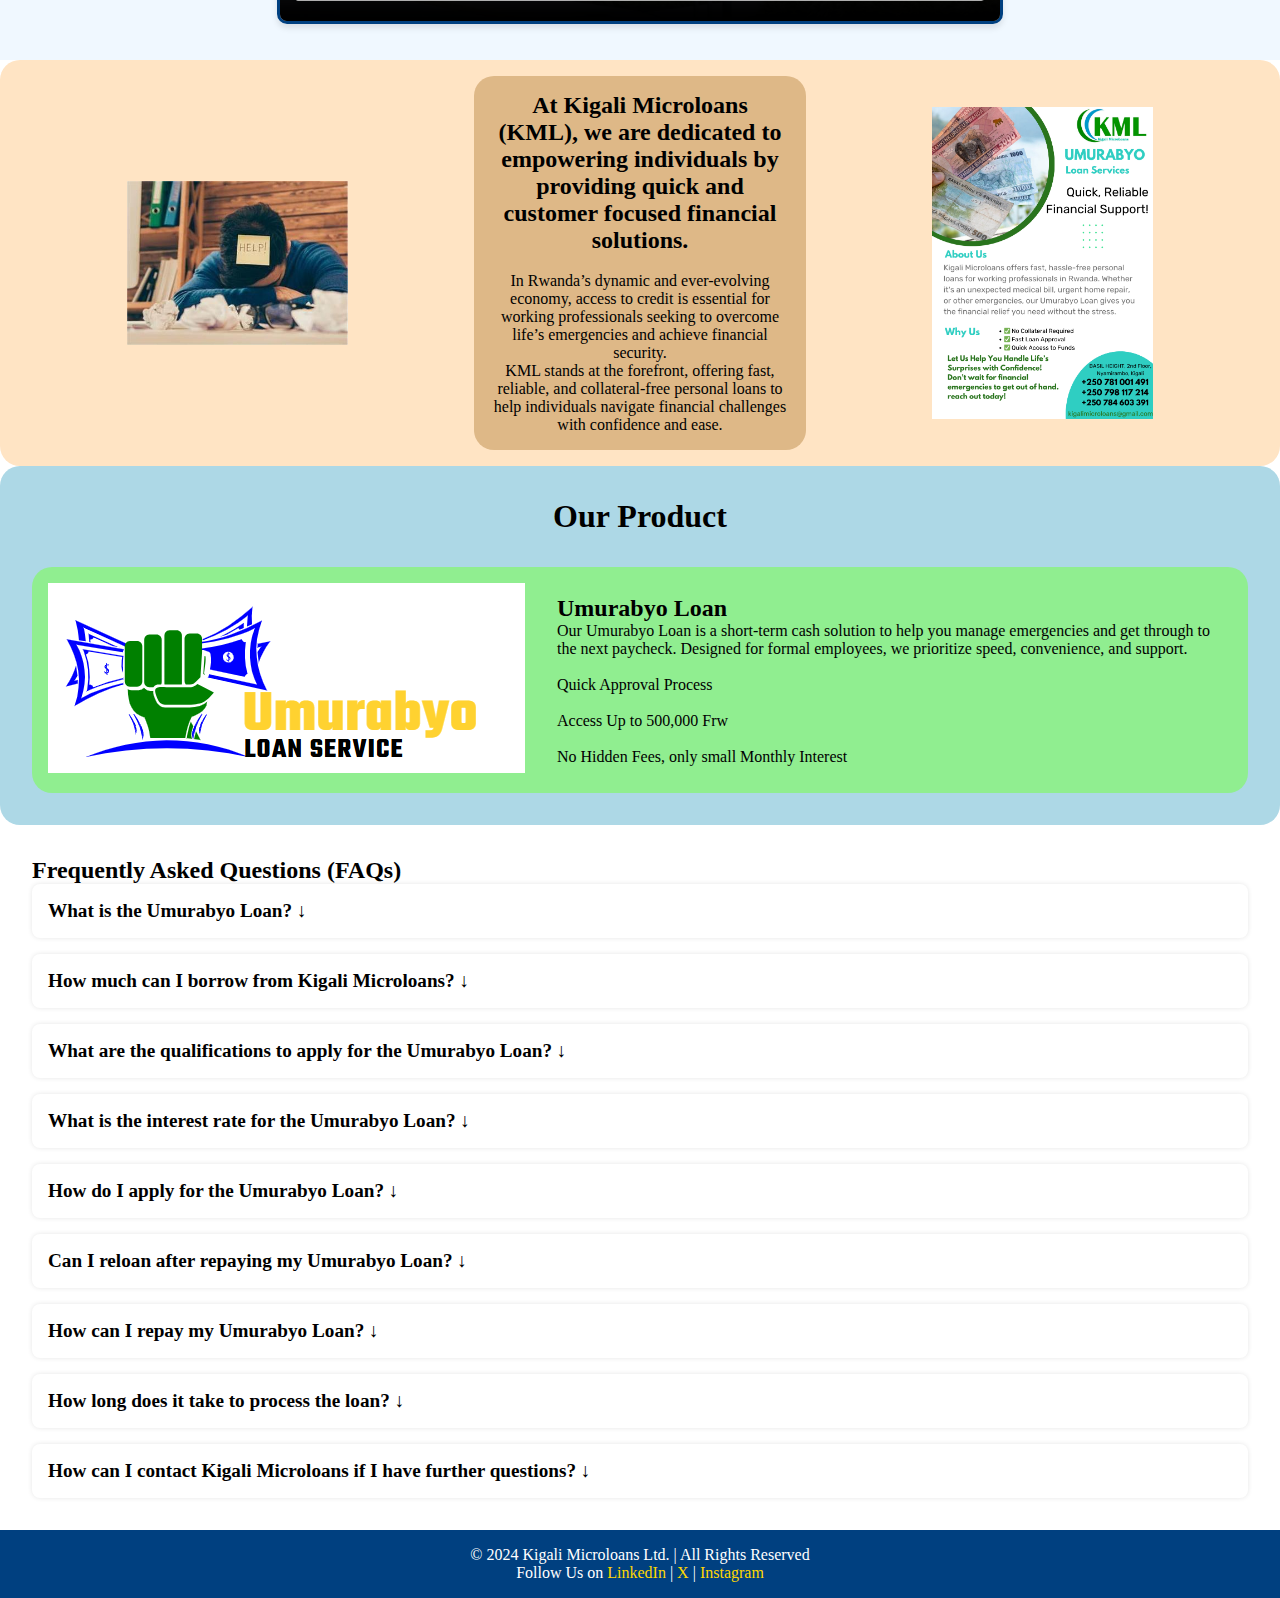
==== commit fa86a945: "Update index.html" ====
--- a/index.html
+++ b/index.html
@@ -45,7 +45,8 @@
     <!-- Navigation -->
     <nav>
         <img src="Logos/KML Logo.png" alt="Kigali Microloans Logo - Quick and Collateral-Free Loans" class="logo">
-        <h1 class="h1">Home</h1>
+        <h1>Contact Us</h1>
+        <button class="hamburger" aria-label="Menu">☰</button>
         <ul>
             <li><a href="index.html">Home</a></li>
             <li><a href="about.html">About Us</a></li>
@@ -242,6 +243,14 @@
 }
 </script>
 
-
+<script>
+    const hamburger = document.querySelector('.hamburger');
+    const navLinks = document.querySelector('nav ul');
+
+    hamburger.addEventListener('click', () => {
+        navLinks.classList.toggle('active');
+    });
+</script>
+    
 </body>
 </html>
--- a/index.css
+++ b/index.css
@@ -56,6 +56,7 @@
     background: url('background-animation.mp4') no-repeat center center;
     background-size: cover;
     color: #fff;
+    background-image: url(Media/kigali.jpg);
     text-align: center;
     position: relative;
     border-radius: 20px;
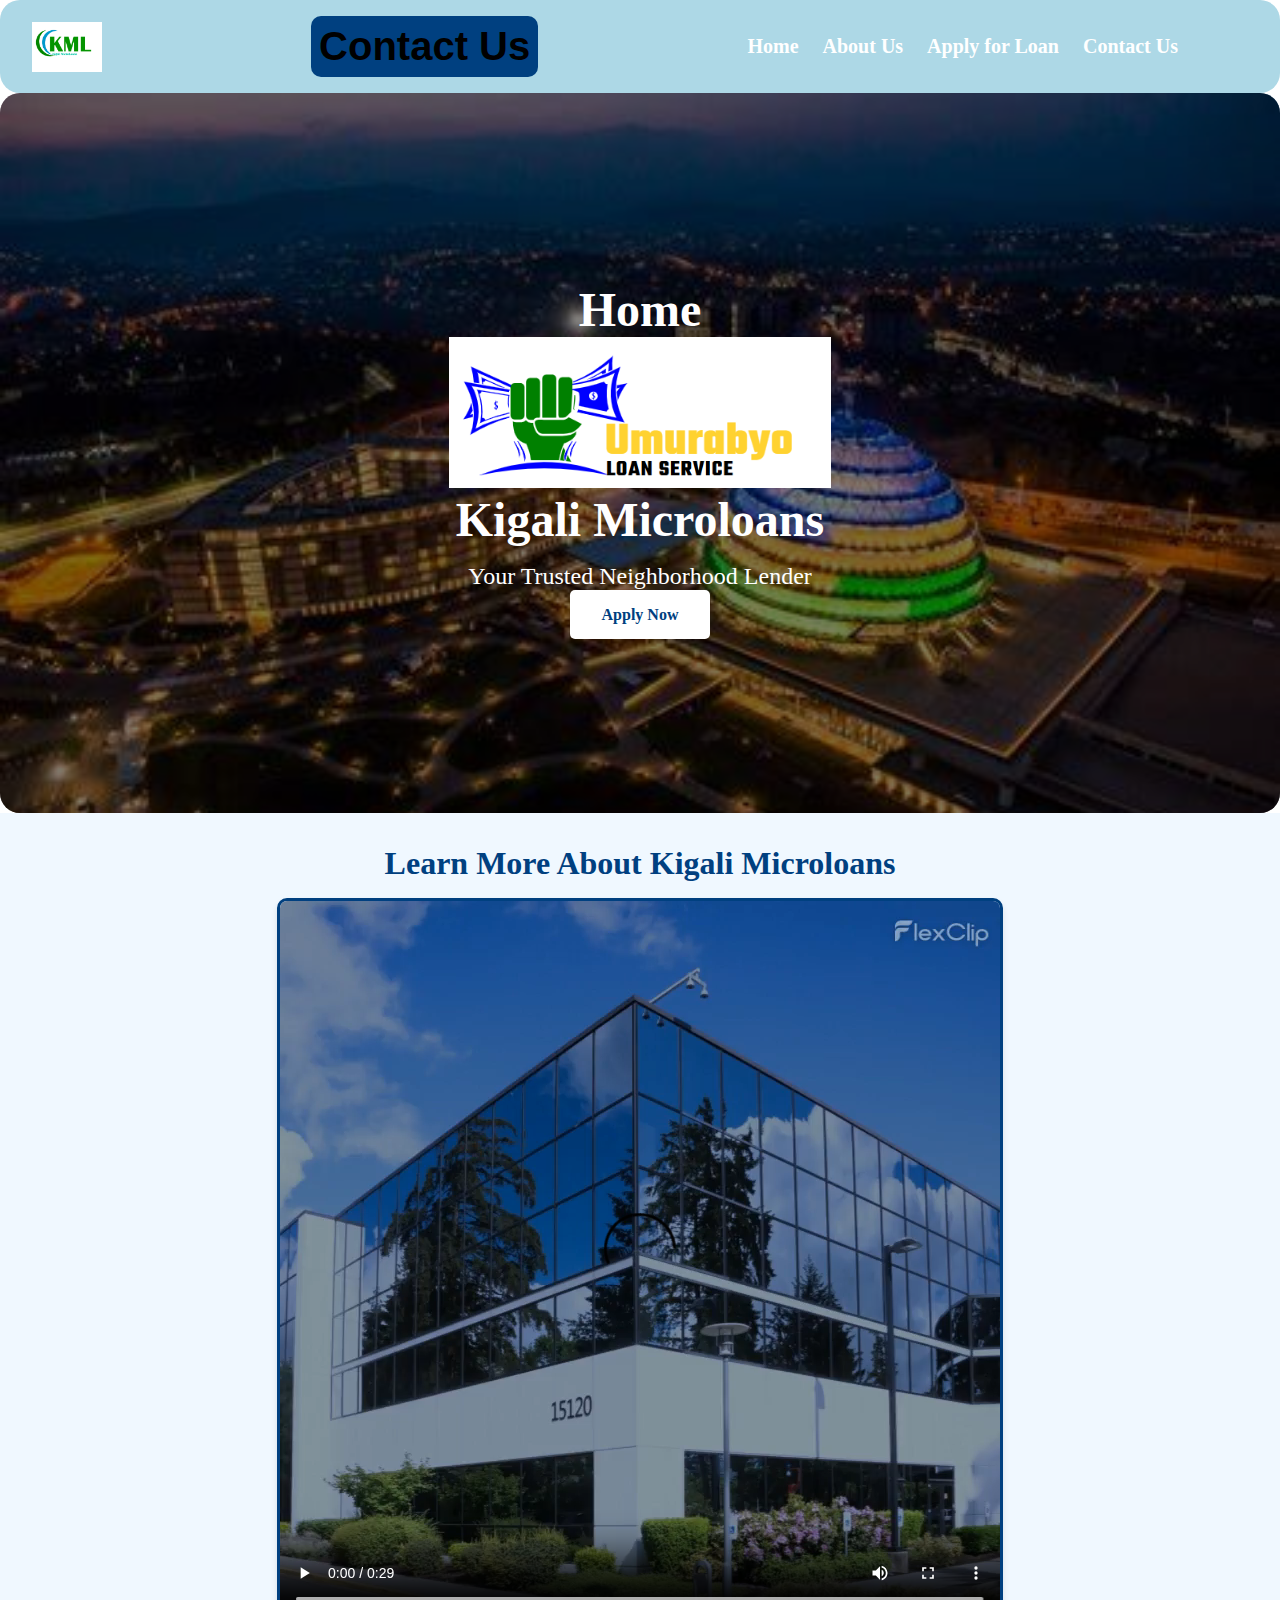
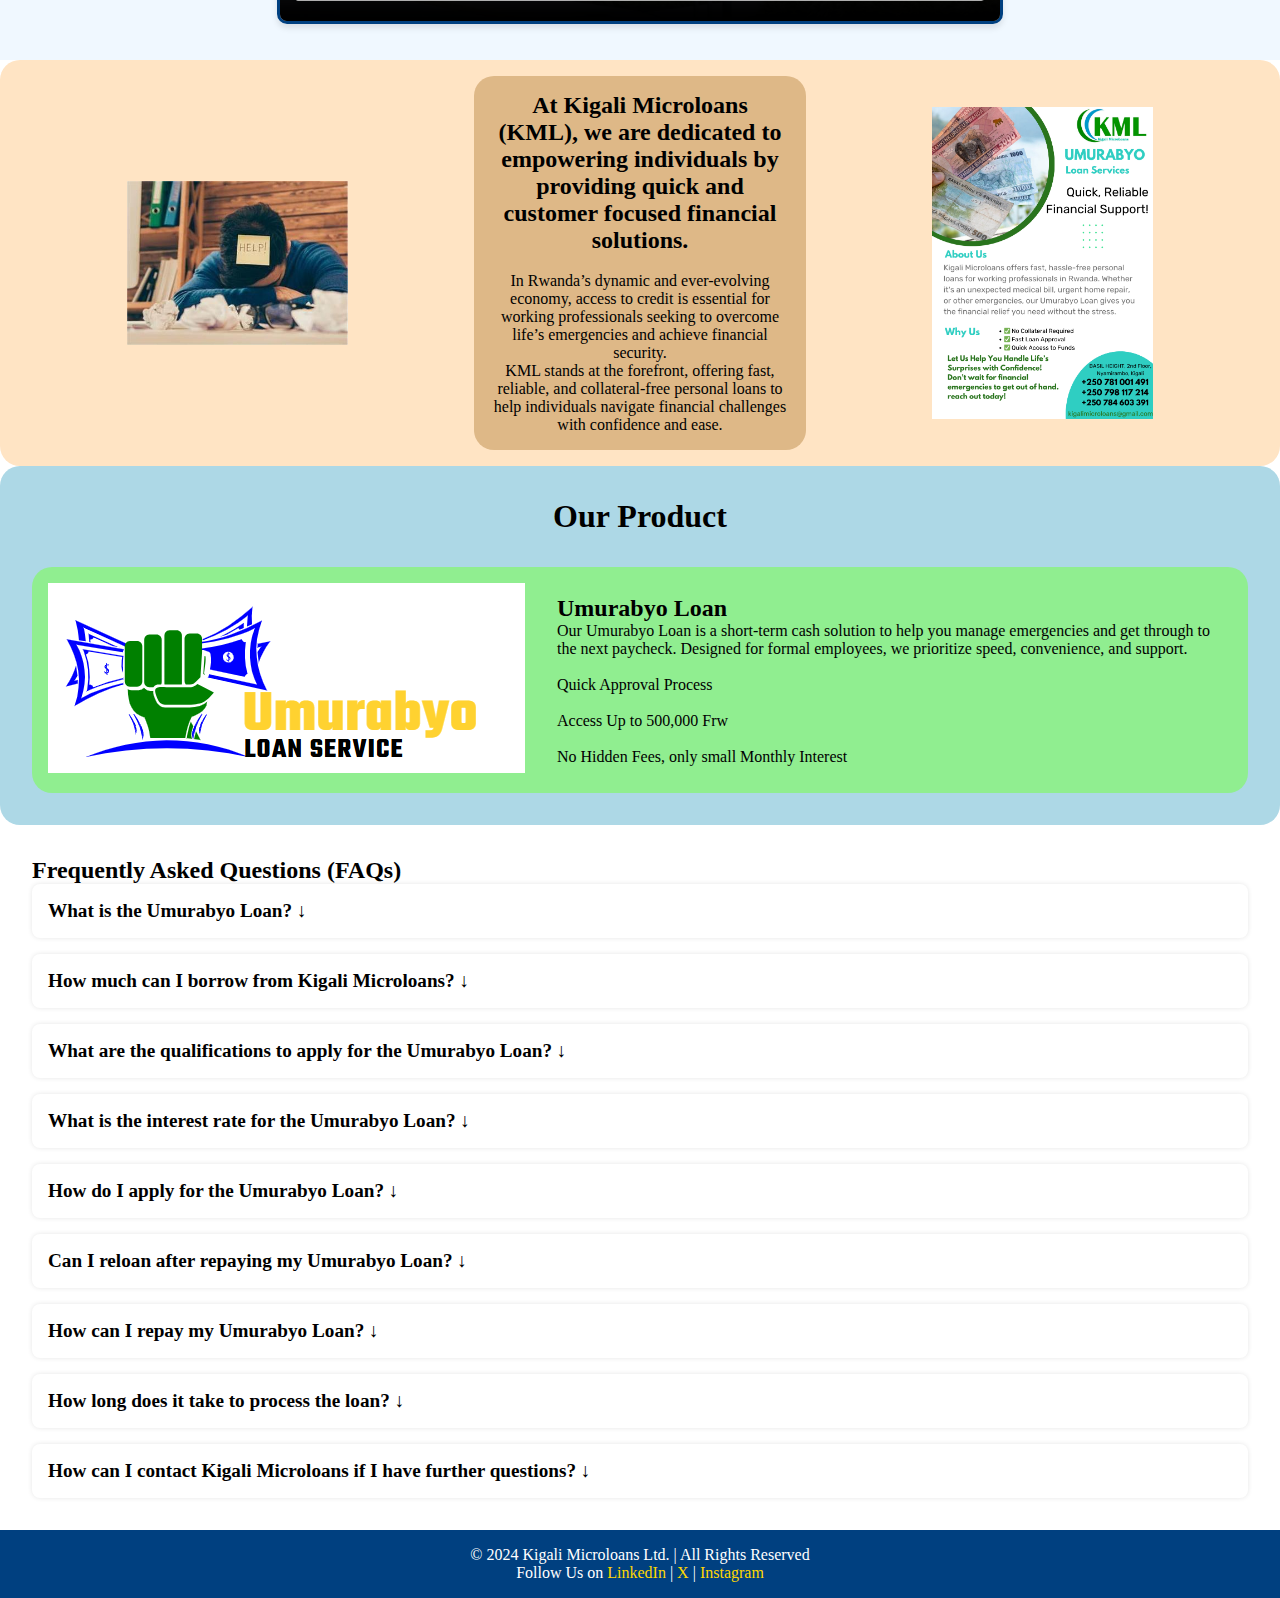
==== commit fb91c8b9: "Update index.html" ====
--- a/index.html
+++ b/index.html
@@ -46,7 +46,7 @@
     <nav>
         <img src="Logos/KML Logo.png" alt="Kigali Microloans Logo - Quick and Collateral-Free Loans" class="logo">
         <h1>Contact Us</h1>
-        <button class="hamburger" aria-label="Menu">☰</button>
+      <!--  <button class="hamburger" aria-label="Menu">☰</button>  -->
         <ul>
             <li><a href="index.html">Home</a></li>
             <li><a href="about.html">About Us</a></li>
--- a/index.css
+++ b/index.css
@@ -5,6 +5,7 @@
     box-sizing: border-box;
 }
 
+/* Navigation Bar */
 /* Navigation Bar */
 nav {
     display: flex;
@@ -46,6 +47,18 @@
 nav ul li a:hover {
     color: #ffd700;
 }
+
+/* Hamburger Menu */
+.hamburger {
+    display: none; /* Hide on larger screens */
+    font-size: 30px;
+    background: none;
+    border: none;
+    cursor: pointer;
+    color: black;
+    margin-left: 20px;
+}
+
 
 /* Hero Section */
 .hero {
@@ -240,19 +253,47 @@
 /* Responsive Design Enhancements */
 @media (max-width: 768px) {
     /* Navigation Bar */
+
+    nav ul {
+        display: none; /* Hide links by default */
+        flex-direction: column;
+        position: absolute;
+        top: 70px; /* Adjust based on nav height */
+        right: 10px;
+        background-color: #004080; /* Match the navbar color */
+        padding: 1rem;
+        border-radius: 10px;
+        gap: 1rem;
+        z-index: 1000;
+    }
+
+    nav ul.active {
+        display: flex; /* Show when active */
+    }
+
+    .hamburger {
+        display: block; /* Show hamburger on small screens */
+    }
+
+    /* Align items horizontally */
     nav {
-        flex-direction: column; /* Stack items vertically */
-        align-items: flex-start; /* Align to the left */
-        gap: 1rem; /* Add spacing between items */
-        padding: 1rem;
-    }
-    nav ul {
-        flex-direction: column; /* Stack menu items vertically */
-        gap: 0.5rem;
-    }
+        justify-content: flex-start;
+    }
+
+    .logo {
+        margin-right: 10px;
+    }
+
+    h1 {
+        text-align: left;
+        font-size: 10px; /* Adjust for smaller screens */
+    }
+
     nav h1 {
-        font-size: 2rem; /* Adjust font size */
-        text-align: center; /* Center-align the title */
+        font-size: 24px; /* Smaller font size for small screens */
+        text-align: left; /* Align to the left for better layout */
+        padding: 0.3rem; /* Reduce padding */
+        margin-left: 10px; /* Optional spacing adjustment */
     }
     
     /* Hero Section */
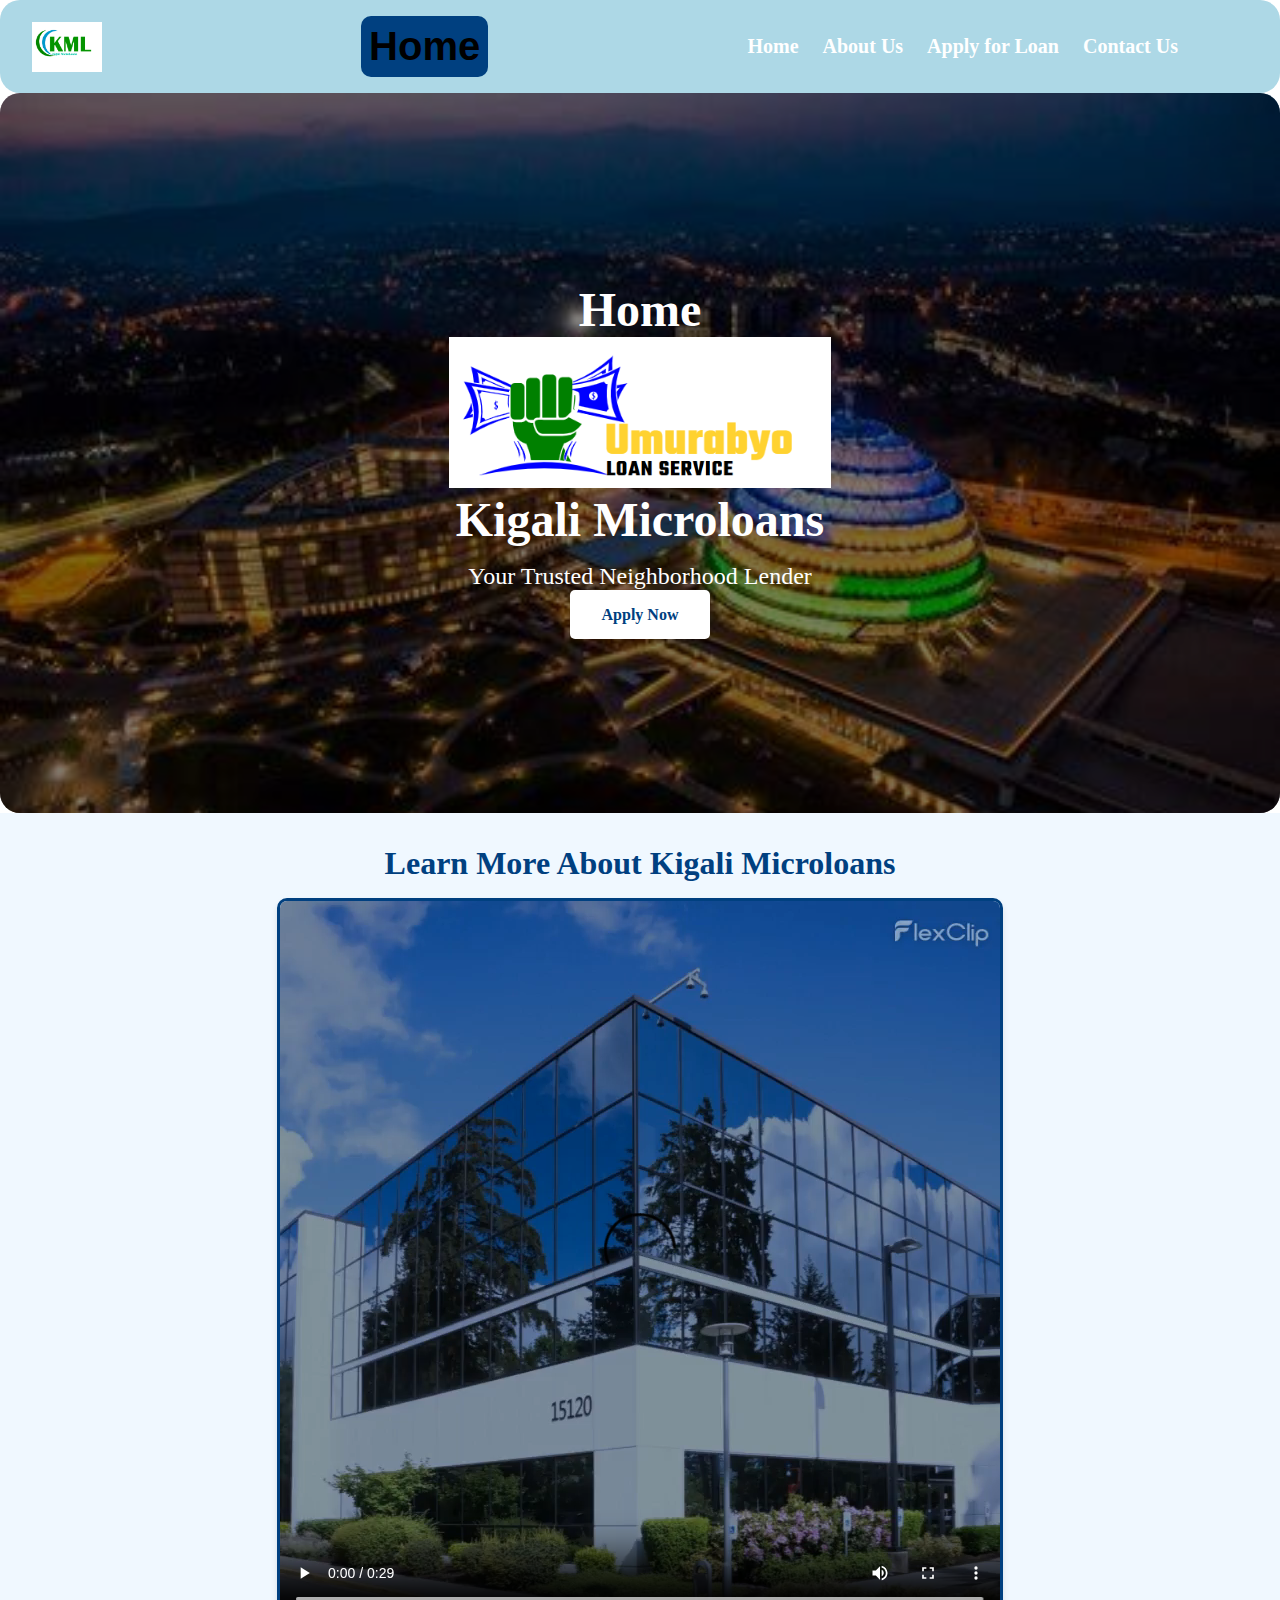
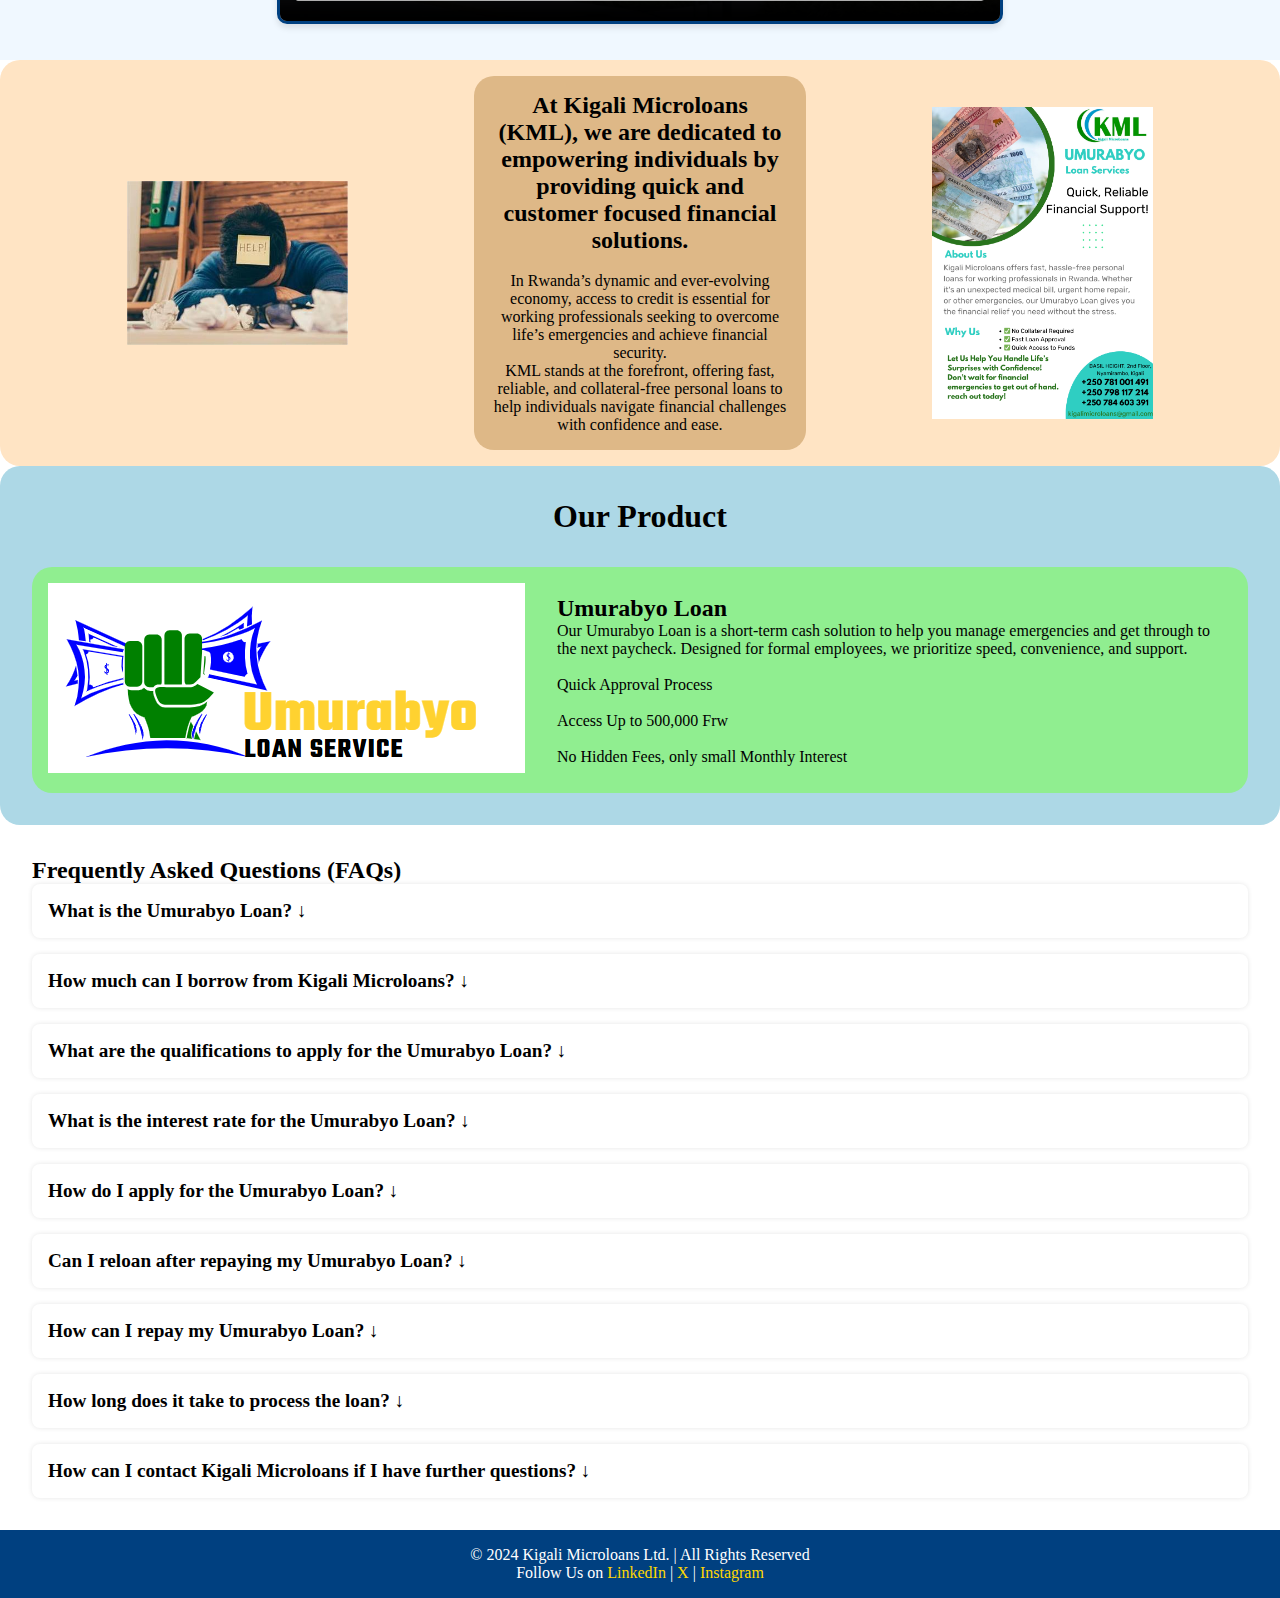
==== commit 1e5c4a01: "Update index.html" ====
--- a/index.html
+++ b/index.html
@@ -45,7 +45,7 @@
     <!-- Navigation -->
     <nav>
         <img src="Logos/KML Logo.png" alt="Kigali Microloans Logo - Quick and Collateral-Free Loans" class="logo">
-        <h1>Contact Us</h1>
+        <h1>Home</h1>
       <!--  <button class="hamburger" aria-label="Menu">☰</button>  -->
         <ul>
             <li><a href="index.html">Home</a></li>
--- a/index.css
+++ b/index.css
@@ -46,17 +46,6 @@
 
 nav ul li a:hover {
     color: #ffd700;
-}
-
-/* Hamburger Menu */
-.hamburger {
-    display: none; /* Hide on larger screens */
-    font-size: 30px;
-    background: none;
-    border: none;
-    cursor: pointer;
-    color: black;
-    margin-left: 20px;
 }
 
 
@@ -254,48 +243,20 @@
 @media (max-width: 768px) {
     /* Navigation Bar */
 
+ nav {
+        flex-direction: column; /* Stack items vertically */
+        align-items: flex-start; /* Align to the left */
+        gap: 1rem; /* Add spacing between items */
+        padding: 1rem;
+    }
     nav ul {
-        display: none; /* Hide links by default */
-        flex-direction: column;
-        position: absolute;
-        top: 70px; /* Adjust based on nav height */
-        right: 10px;
-        background-color: #004080; /* Match the navbar color */
-        padding: 1rem;
-        border-radius: 10px;
-        gap: 1rem;
-        z-index: 1000;
-    }
-
-    nav ul.active {
-        display: flex; /* Show when active */
-    }
-
-    .hamburger {
-        display: block; /* Show hamburger on small screens */
-    }
-
-    /* Align items horizontally */
-    nav {
-        justify-content: flex-start;
-    }
-
-    .logo {
-        margin-right: 10px;
-    }
-
-    h1 {
-        text-align: left;
-        font-size: 10px; /* Adjust for smaller screens */
-    }
-
+        flex-direction: column; /* Stack menu items vertically */
+        gap: 0.5rem;
+    }
     nav h1 {
-        font-size: 24px; /* Smaller font size for small screens */
-        text-align: left; /* Align to the left for better layout */
-        padding: 0.3rem; /* Reduce padding */
-        margin-left: 10px; /* Optional spacing adjustment */
-    }
-    
+        font-size: 2rem; /* Adjust font size */
+        text-align: center; /* Center-align the title */
+    }   
     /* Hero Section */
     .hero {
         flex-direction: column; /* Stack content vertically */
